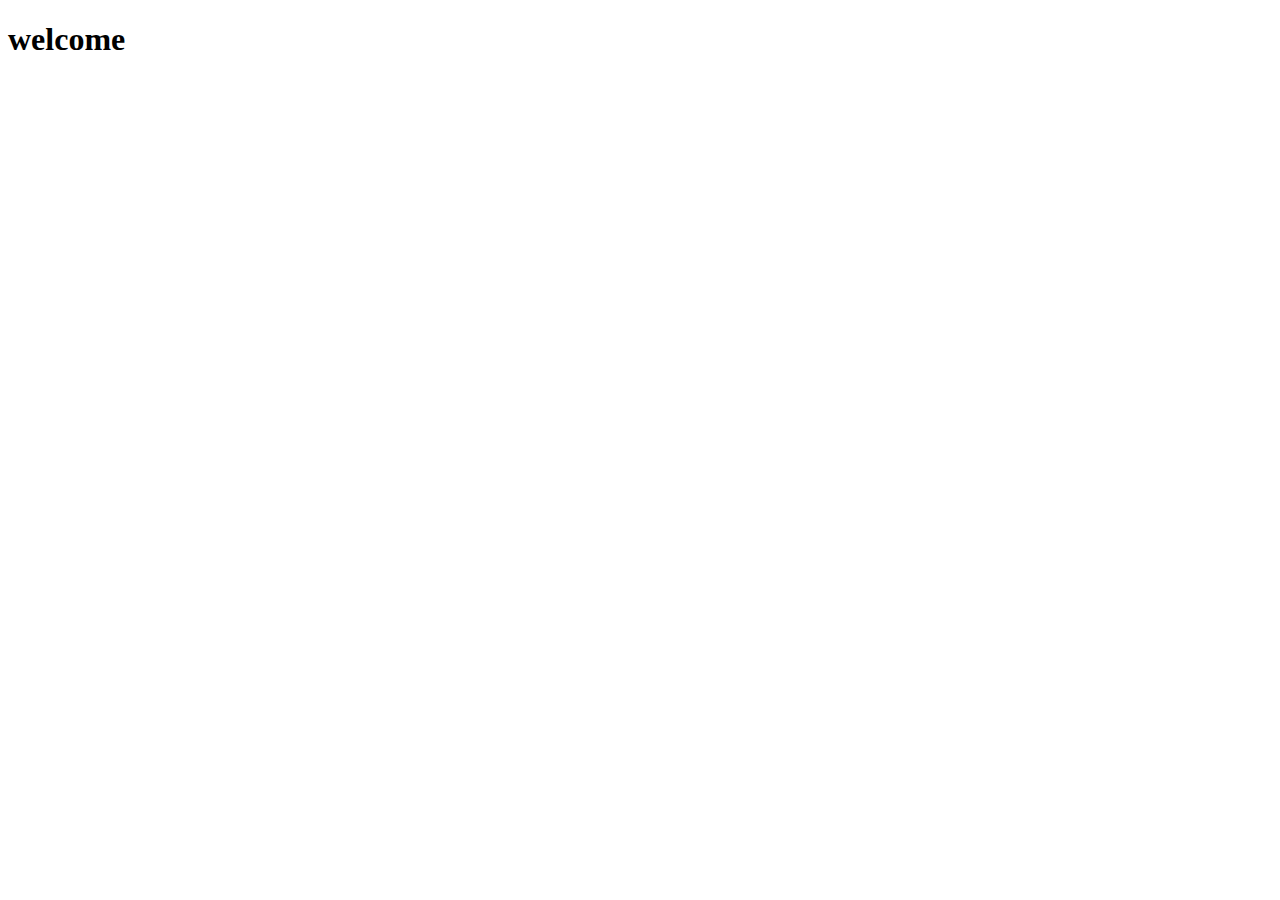
==== index.html @ 8fd5fb12 "a" ====
<!DOCTYPE html>
<html lang="en">
<head>
  <meta charset="UTF-8">
  <meta name="viewport" content="width=device-width, initial-scale=1.0">
  <title>basmaga</title>
</head>
<body>
  <h1>welcome</h1>
</body>
</html>
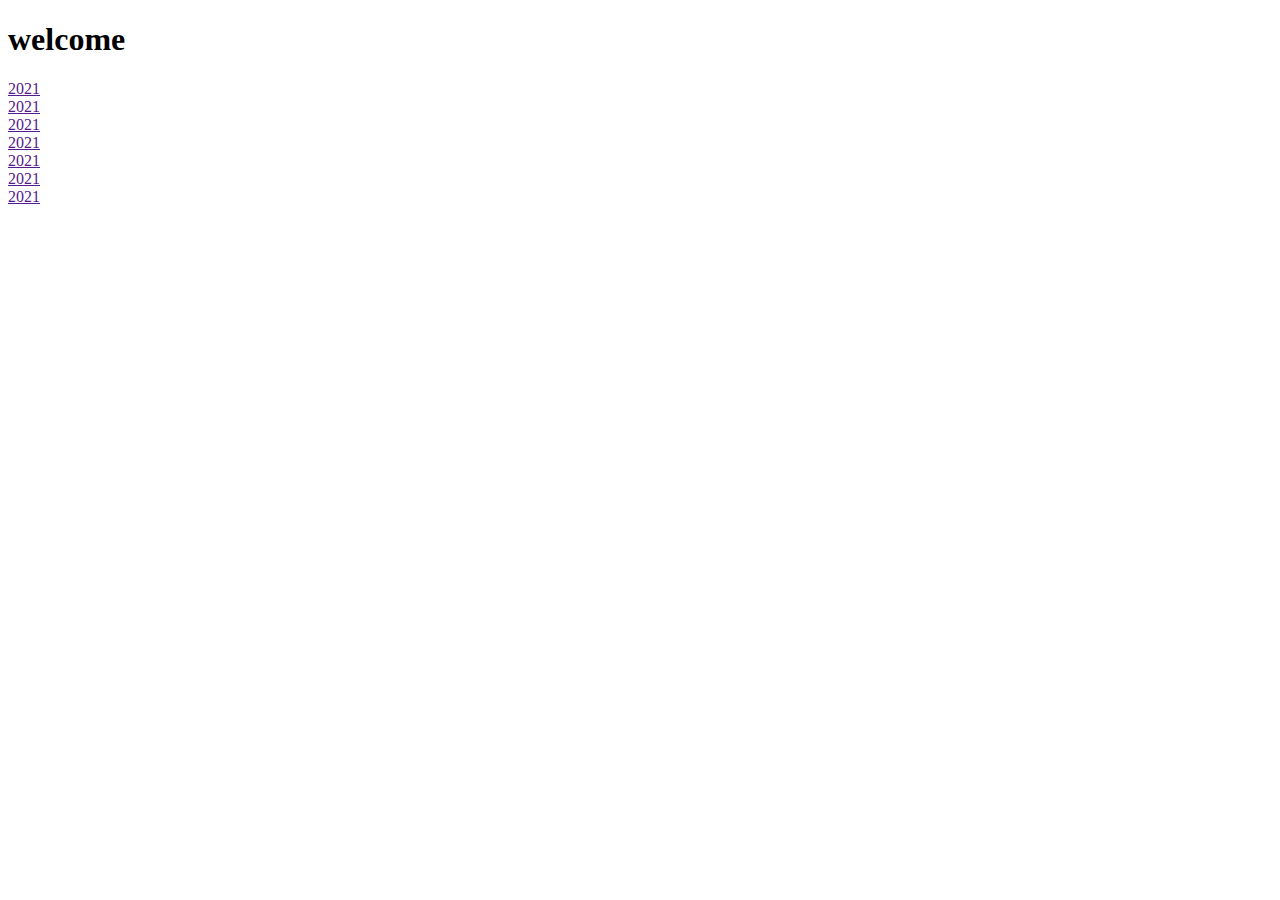
==== commit da9e68c1: "a" ====
--- a/index.html
+++ b/index.html
@@ -7,5 +7,12 @@
 </head>
 <body>
   <h1>welcome</h1>
+  <a href="">2021</a> <br>
+  <a href="">2021</a> <br>
+  <a href="">2021</a> <br>
+  <a href="">2021</a> <br>
+  <a href="">2021</a> <br>
+  <a href="">2021</a> <br>
+  <a href="">2021</a> <br>
 </body>
 </html>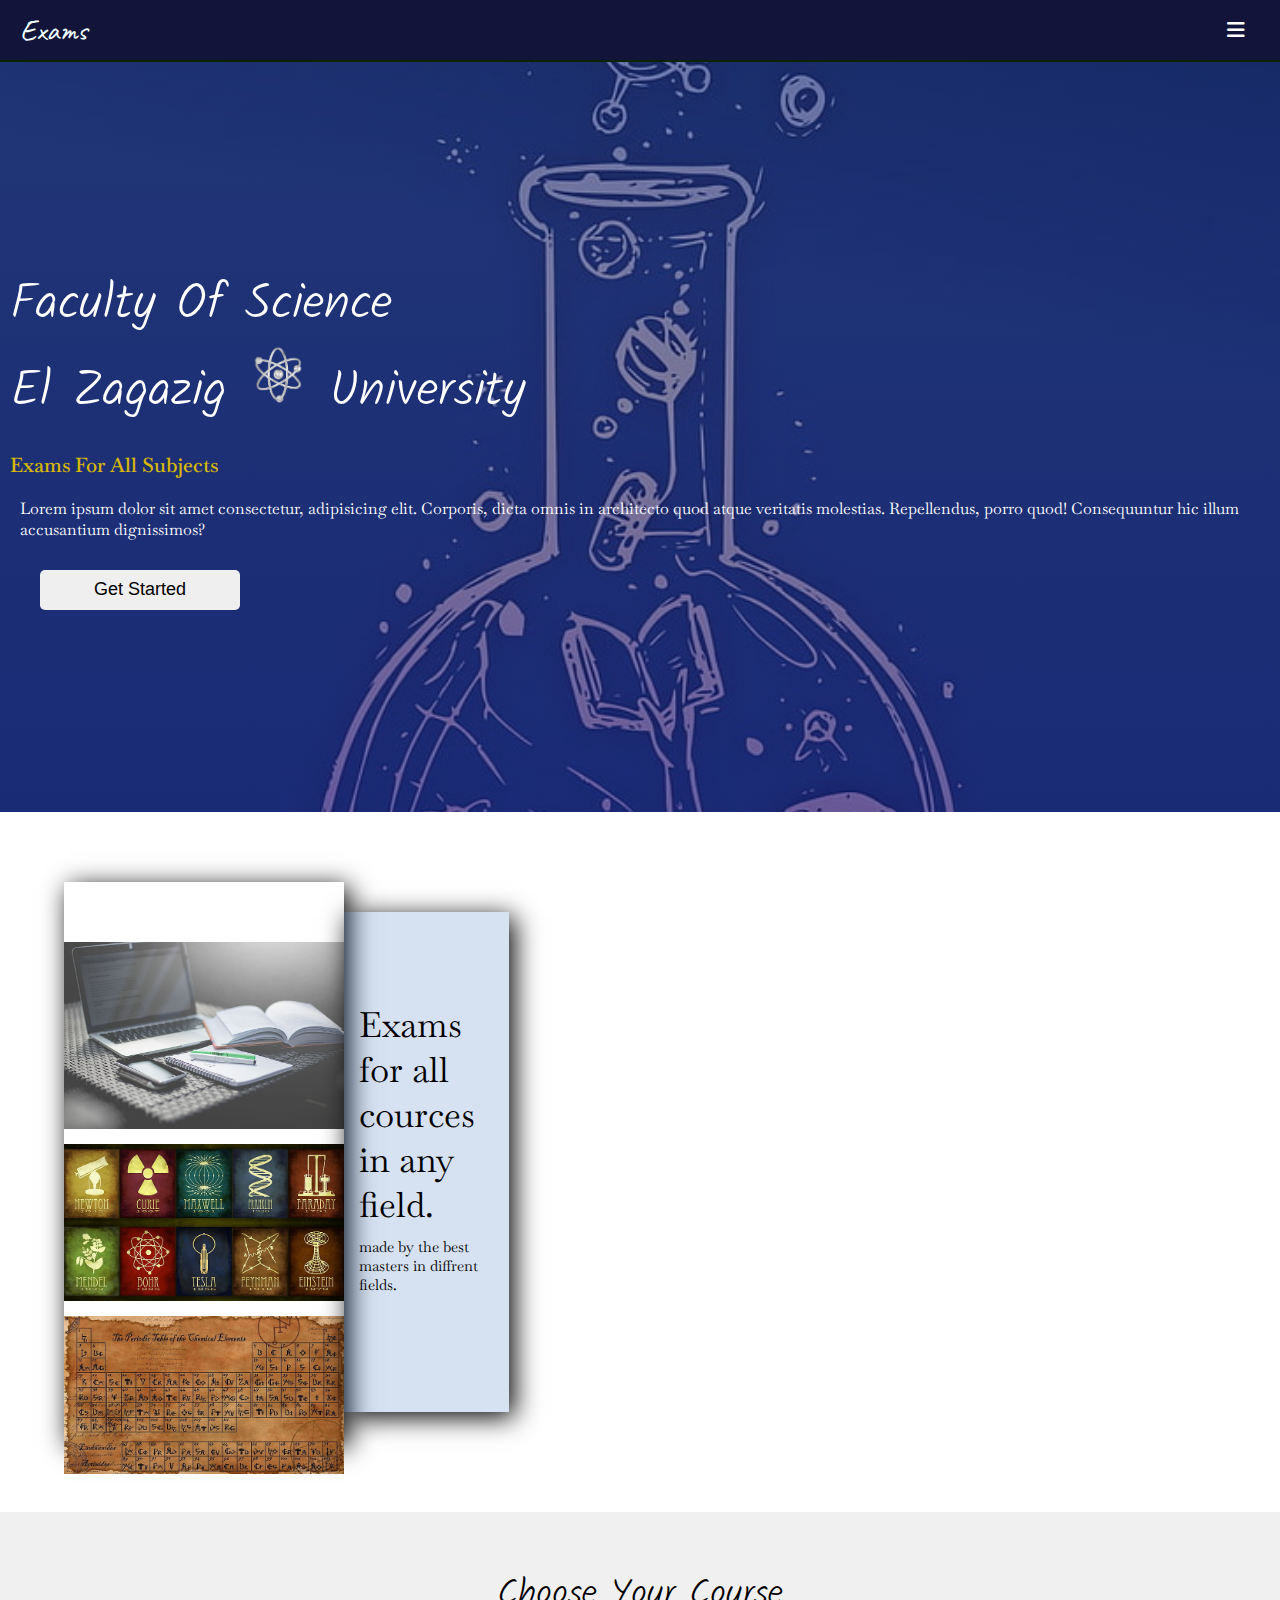
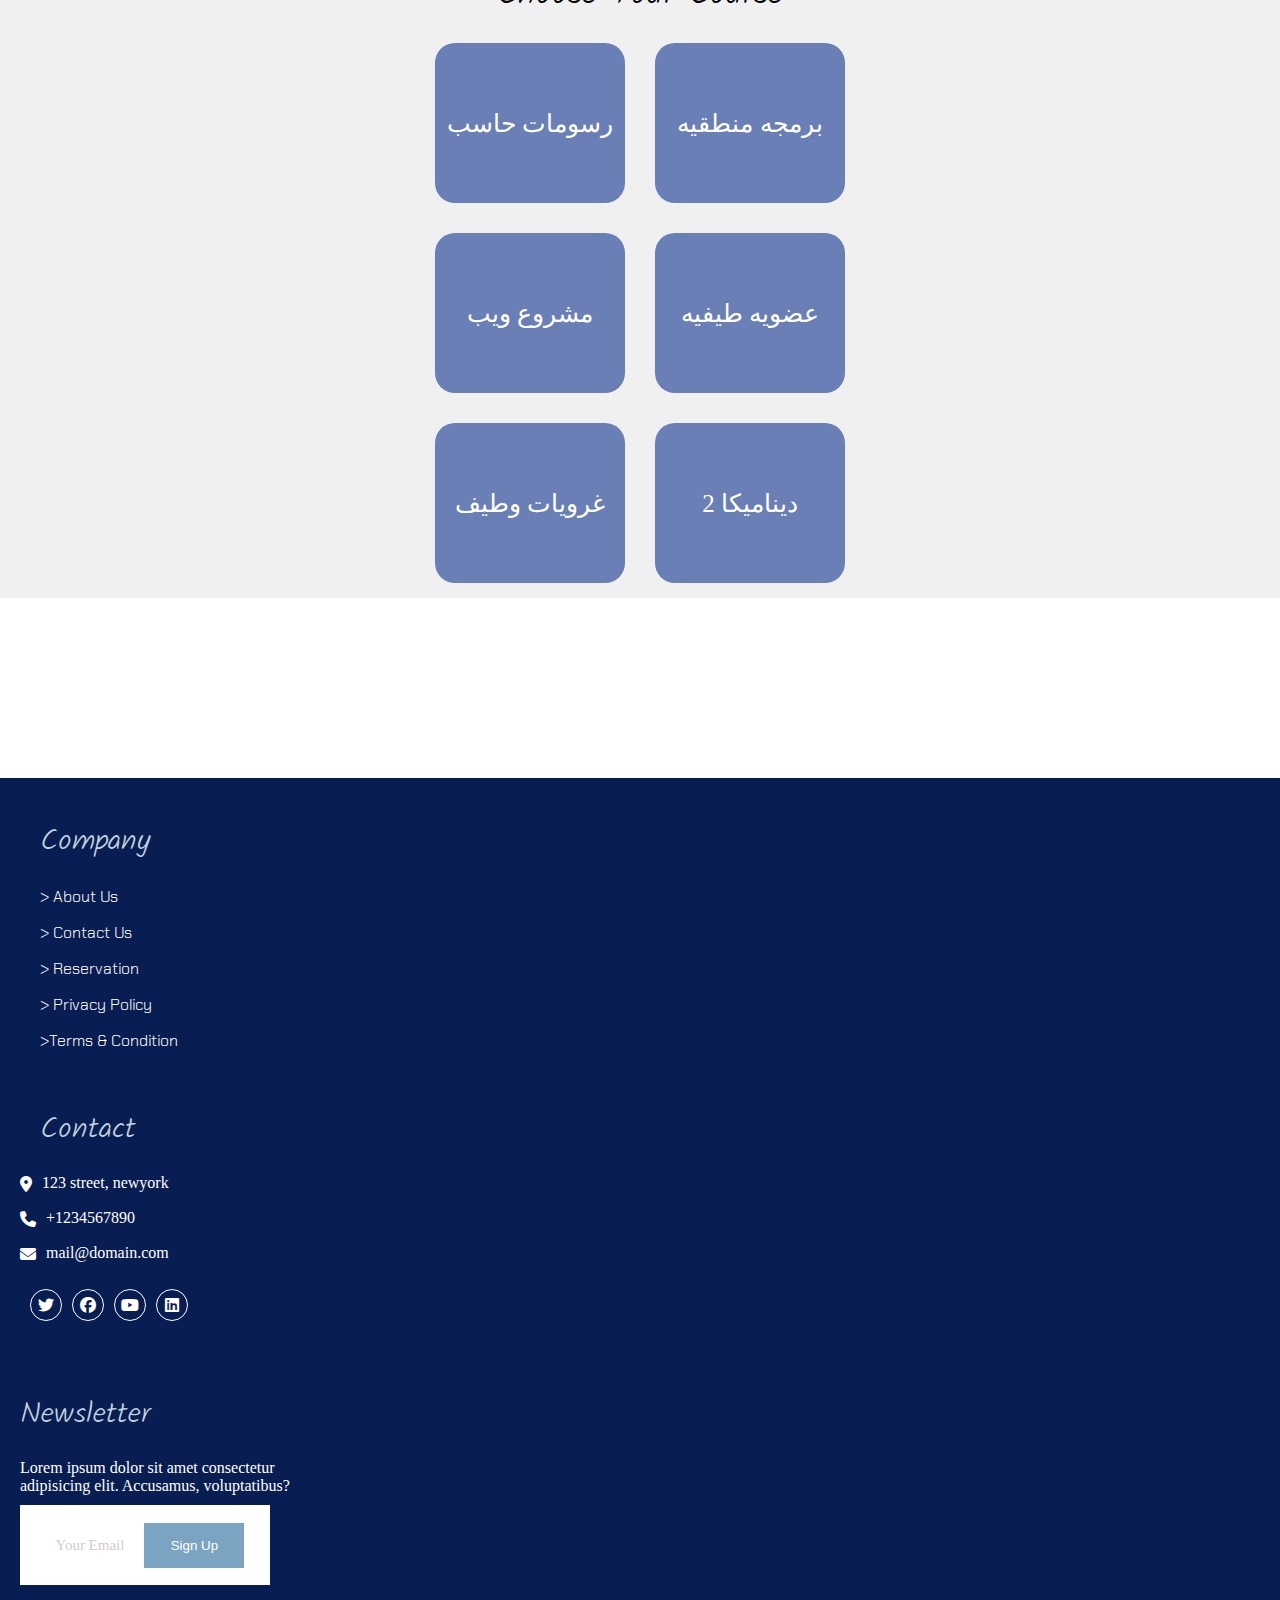
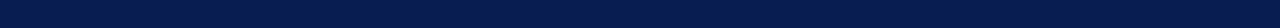
==== commit de89f978: "a" ====
--- a/index.html
+++ b/index.html
@@ -1,18 +1,223 @@
 <!DOCTYPE html>
 <html lang="en">
 <head>
-  <meta charset="UTF-8">
-  <meta name="viewport" content="width=device-width, initial-scale=1.0">
-  <title>basmaga</title>
+    <meta charset="UTF-8">
+    <meta name="viewport" content="width=device-width, initial-scale=1.0">
+  <link rel="stylesheet" href="main/main.css" >
+  <link rel="preconnect" href="https://fonts.googleapis.com">
+<link rel="preconnect" href="https://fonts.gstatic.com" crossorigin>
+<link href="https://fonts.googleapis.com/css2?family=Caveat:wght@400..700&family=Chakra+Petch:ital,wght@0,300;0,400;0,500;0,600;0,700;1,300;1,400;1,500;1,600;1,700&family=Dancing+Script:wght@400..700&family=Kalam:wght@300;400;700&family=Kanit:wght@100&family=Pacifico&display=swap" rel="stylesheet">
+<link rel="preconnect" href="https://fonts.googleapis.com">
+<link rel="preconnect" href="https://fonts.gstatic.com" crossorigin>
+<link href="https://fonts.googleapis.com/css2?family=Baskervville:ital@0;1&family=Caveat:wght@400..700&family=Chakra+Petch:ital,wght@0,300;0,400;0,500;0,600;0,700;1,300;1,400;1,500;1,600;1,700&family=Dancing+Script:wght@400..700&family=Kalam:wght@300;400;700&family=Kanit:wght@100&family=Pacifico&display=swap" rel="stylesheet">
+  <link rel="stylesheet" href="icon/css/all.min.css" />
+  <link rel="stylesheet" href="icon/css/fontawesome.min.css" />
+    <title>Document</title>
+    
 </head>
 <body>
-  <h1>welcome</h1>
-  <a href="">2021</a> <br>
-  <a href="">2021</a> <br>
-  <a href="">2021</a> <br>
-  <a href="">2021</a> <br>
-  <a href="">2021</a> <br>
-  <a href="">2021</a> <br>
-  <a href="">2021</a> <br>
+    <div class="container">
+
+        <nav>
+            <div id="nv" class="nv">
+            <h1>Exams</h1>
+            <i id="bar" class="fa-solid fa-bars" style="color: #ffffff;"></i>
+            <i id="bar2" class="fa-solid fa-bars fa-rotate-90" style="color: #ffffff;"></i>
+             </div>
+
+            <ul id="ul">
+                <li><a href="">home</a></li>
+                <li><a href="#re">link</a></li>
+                <li><a href="#footer">contact</a></li>
+                <li><a href="#slid_con">about</a></li>
+            </ul>
+ 
+        </nav>
+                   <hr color="rgba(245, 255, 255, 0.83)">
+       
+        <div class="content">
+            
+            <h1>Faculty of science<br>El Zagazig <img src="img/0ab494e802c94173042ab9ebea8b4c88-removebg-preview.png"> University</h1>
+            <h4>Exams for all subjects</h4>
+        <p>
+            Lorem ipsum dolor sit amet consectetur,
+             adipisicing elit. Corporis, dicta omnis 
+             in architecto quod atque veritatis molestias.
+              Repellendus, porro quod! Consequuntur
+             hic illum accusantium dignissimos?        </p>
+
+        <button><a href="#re">get started</a></button>
+        </div>
+
+
+
+        <div class="con2">
+
+         
+            <div class="slide">
+                 <div class="slide_img">
+                    <img src="img/education.jpg">
+                    <img src="img/science.jpg">
+                    <img src="img/sheet-.jpg">
+                   
+
+                  
+                 </div>
+   <div id="slid_con" class="slid_con">
+                <h1>Exams for all cources in any field.</h1>
+                <p>made by the best masters in diffrent fields.</p>
+            </div>
+
+          </div>
+
+        </div>
+
+        <div class="con3">
+
+<!--            
+            <div class="mat">
+
+                <select class="co">
+               
+                 <option disabled selected><h1>رسومات حاسب</h1></option>
+                 <option><a href="www.google.com">2020</a></option>
+                 <option><a href="#">2020</a></option>
+                 <option><a href="#">2020</a></option>
+                
+                 
+                </select>
+     
+                <select class="co">
+               
+                 <option disabled selected><h1>منطقيه برمجه</h1></option>
+                 <option>2020</option>
+                 <option>2020</option>
+                 <option>2020</option>
+                 
+                </select > 
+     
+                <select class="co">
+                 <option disabled selected><h1>مشروع ويب</h1></option>
+                 <option>2020</option>
+                 <option>2020</option>
+                 <option>2020</option>
+                 
+                </select> 
+                 
+             
+     
+                <select class="co">
+                 <option disabled selected><h1>عضويه طيفيه</h1></option>
+                 <option>2020</option>
+                 <option>2020</option>
+                 <option>2020</option>
+                 
+                </select> 
+     
+                <select class="co">
+                 <option disabled selected><h1>غرويات وطيف</h1></option>
+                 <option>2020</option>
+                 <option>2020</option>
+                 <option>2020</option>
+                 
+                </select> 
+     
+                <select class="co">
+                 <option disabled selected><h1>ديناميكا 2</h1></option>
+                 <option>2020</option>
+                 <option>2020</option>
+                 <option>2020</option>
+                 
+                </select> 
+             
+             </div> -->
+           
+           <h1 id="re">choose your course</h1>
+             <div class="mat">
+            <div class="co"> <a href="">  رسومات حاسب</a></div>
+            <div class="co"><a href="">برمجه منطقيه</a></div>
+            <div class="co"><a href="model/model.html">مشروع ويب</a></div>
+            <div class="co"><a href="">عضويه طيفيه</a></div>
+            <div class="co"><a href="">غرويات وطيف</a></div>
+            <div class="co"><a href="">ديناميكا 2</a></div>
+        </div> 
+
+        </div>
+
+
+        <footer id="footer">
+          
+
+
+
+
+            <div class="foot1">
+
+                <div class="com">
+                  <h1>company</h1>
+                  <a href="">> about us </a>
+                  <a href="">> contact us</a>
+                  <a href="">> reservation</a>
+                  <a href="">> privacy policy</a>
+                  <a href=""> >terms & condition</a>
+                </div>
+      
+                <div class="cont"> 
+                  <h1>contact</h1>
+                  <div class="conn">
+                   
+                    <i><i class="fa-solid fa-location-dot" style="color: #ffffff;"></i></i>
+                    <p>123 street, newyork</p>
+                  </div>
+                  <div class="conn">
+                    <i><i class="fa-solid fa-phone" style="color: #ffffff;"></i></i>
+                    <p>+1234567890</p>
+                  </div>
+                  <div class="conn">
+                    <i><i class="fa-solid fa-envelope" style="color: #ffffff;"></i></i>
+                    <p>mail@domain.com</p>
+                  </div>
+      
+                  <div class="coni">
+                    <div class="conni">
+                      <i class="fa-brands fa-twitter" style="color: #ffffff;"></i>
+                    </div>
+                    <div class="conni">
+                      <i class="fa-brands fa-facebook" style="color: #ffffff;"></i>
+                    </div>
+                    <div class="conni">
+                      <i class="fa-brands fa-youtube" style="color: #ffffff;"></i>
+                    </div>
+                    <div class="conni">
+                      <i class="fa-brands fa-linkedin" style="color: #ffffff;"></i>
+                    </div>
+                  </div>
+                </div>
+      
+           </div>
+               
+      
+                <div class="news">
+                  <h1>newsletter</h1>
+                  <p>Lorem ipsum dolor sit amet consectetur
+                   <br>  adipisicing elit.
+                     Accusamus, voluptatibus?</p>
+      
+                     <div class="sign">
+                      <p>your email</p>
+                      <button>sign up</button>
+                     </div>
+      
+      
+                </div>
+      
+            
+             
+        </footer>
+
+    </div>
+
+    <script src="main/main.js"></script>
+   
 </body>
-</html>+</html>
--- a/main/main.css
+++ b/main/main.css
@@ -0,0 +1,408 @@
+*{
+  padding: 0;
+  margin: 0;
+}
+.container{
+  width: 100%;
+  overflow: hidden;
+}
+.nv{
+  display: flex;
+  justify-content: space-between;
+  height: 60px;
+  align-items: center;
+
+}
+#bar2{
+  display: none;
+  position: absolute;
+  right: 20px;
+  top: 40px;
+}
+.nv i{
+  padding-right: 35px;
+  font-size: 20px;
+}
+nav{
+  width: 100%;
+  height: 60px;
+  display: flex;
+  flex-direction: column;
+  
+  background-color: rgba(3, 5, 46, 0.942);
+  
+
+}
+nav h1{
+  color: azure;
+  padding-left: 20px;
+  font-family: "Caveat", cursive;
+  font-optical-sizing: auto;
+  font-size: 30px;
+  font-weight: 400;
+  font-style: normal;
+ 
+}
+nav ul{
+  list-style: none;
+  gap: 30px;
+  display: flex;
+  flex-direction: column;
+  width: 100%;
+  background-color: rgba(197, 180, 180, 0.614);
+  padding-left: 30px;
+  padding-top: 20px;
+  padding-bottom: 20px;
+  z-index: 1;
+  display: none;
+ 
+}
+nav ul  li{
+  padding-bottom: 3px;
+      border-bottom: 1px solid black;
+}
+
+nav ul li a{
+  text-decoration: none; 
+  color: white;
+
+}
+.content{
+  display: flex;
+  width: 100%;
+  height: 750px;
+  flex-direction: column;
+  justify-content: center;
+  background-image: linear-gradient(rgba(4, 4, 116, 0.4) ,rgba(2, 2, 118, 0.515)),url(../img/p1.jpg);
+  background-position: center;
+  background-size: cover;
+}
+.content h1{
+  text-transform: capitalize;
+  font-size: 50px;
+  font-weight: 400;
+ color: white;
+ margin-left: 10px;
+ font-family: "Kalam", cursive;
+ font-weight: 300;
+ font-style: normal;
+}
+.content h1 img{
+  width: 60px;
+}
+.content h4{
+  font-size: 20px;
+  margin: 20px 10px; 
+  text-transform: capitalize;
+  color: rgb(213, 182, 7);
+  font-family: "Baskervville", serif;
+  font-weight: 600;
+  font-style: normal;
+}
+.content p{
+  color: white;
+  margin-left: 20px;
+  margin-bottom: 30px;
+  font-family: "Baskervville", serif;
+  font-weight: 400;
+  font-style: normal;
+}
+.content button{
+  margin-left: 40px;
+  font-size: 18px;
+  width: 200px;
+  height: 40px;
+  text-transform: capitalize;
+  border: none;
+  border-radius: 5px;
+}
+.content button a{
+  text-decoration: none;
+  color: black;
+}
+
+
+.con2{
+  width: 90%;
+  height: 700px;
+   margin: auto;
+
+
+}
+.slide{
+  display: flex;
+  padding-top: 40px;
+  margin: auto;
+}
+
+.slide_img{
+  display: flex;
+  flex-direction: column;
+  gap: 15px;
+  width: 280px;
+  padding-top: 60px;
+  height: 500px;
+  margin-top: 12px;
+  box-shadow: 5px 5px 25px black;
+  margin-top: 30px;
+}
+.slide_img img{
+  width: 100%;
+  
+}
+.slid_con{
+  margin-top: 60px;
+   width: 150px;
+   height: 500px;
+   padding-left: 15px;
+   background-color: rgba(46, 101, 185, 0.196);
+   box-shadow: 5px 5px 25px black;
+}
+.p img{
+  width: 5px;
+}
+.slid_con h1{
+ 
+  padding-top: 90px;
+  font-size: 35px;
+  font-family: "Baskervville", serif;
+  font-weight: 400;
+  font-style: normal;
+  
+}
+.slid_con p{
+ 
+  padding-top: 10px;
+  font-size: 15px;
+  font-family: "Baskervville", serif;
+  font-weight: 400;
+  font-style: normal;
+  
+}
+  /* -------------------------------------------------------------------------------- */
+
+.mat{
+  display: grid;
+  grid-template-columns: repeat(2,1fr);
+  grid-template-rows: repeat(4,1fr);
+  gap: 20px;
+
+}
+.con3{
+  display: flex;
+  flex-direction: column;
+  justify-content: center;
+  align-items: center;
+  gap: 20px;  
+  margin-bottom: 180px;
+  background-color: rgba(235, 235, 235, 0.738);
+  padding: 15px;
+}
+.con3 h1{
+  padding-top: 40px;
+  font-size: 35px;
+  text-transform: capitalize;
+  font-family: "Kalam", cursive;
+font-weight: 300;
+font-style: normal;
+}
+/* .co{
+  width: 100%;
+  height: 120px;
+  margin: auto;
+  background-color: rgb(230, 223, 223);
+  display: flex;
+  justify-content: center;
+  align-items: center;
+  border-radius: 20px;
+  padding: 10px;
+  padding-right: 20px;
+}
+.co{
+  font-size: 20px;
+} */
+
+.mat{
+  display: grid;
+  grid-template-columns: repeat(2,1fr);
+  grid-template-rows: repeat(3,1fr);
+  gap: 30px;
+
+}
+.co{
+  width: 180px;
+  height: 150px;
+  margin: auto;
+  background-color: #0b2f8a95;
+  color: rgba(255, 255, 255, 0.775);
+  display: flex;
+  justify-content: center;
+  align-items: center;
+  border-radius: 20px;
+  padding: 5px;
+}
+.co a{
+  font-size: 25px;
+  text-decoration: none;
+  color: white;
+} 
+
+
+
+
+
+
+
+
+
+
+
+/* ---------------------------------------------------------------------------------------------- */
+
+footer{
+  width: 100%;
+  height: 850px;
+  background-color: #081d51;
+  color: white;
+  display: flex;
+  flex-direction: column;
+
+}
+.foot1{
+  display: flex;
+  flex-direction: column;
+}
+.com{
+  display: flex;
+  flex-direction: column;
+  padding-top: 40px;
+  padding-left: 40px;
+}
+.com h1{
+  color: #c1d1dd;
+  text-transform: capitalize;
+  font-family: monospace;
+  font-size: 30px;
+  padding-bottom: 20px;
+  font-family: "Kalam", cursive;
+  font-weight: 300;
+  font-style: normal;
+}
+
+.com a{
+  color: white;
+  text-decoration: none;
+  padding-bottom: 15px;
+  font-size: 16px;
+  text-transform: capitalize;
+  transition: 0.5s; 
+  font-family: "Chakra Petch", sans-serif;
+  font-weight: 300;
+  font-style: normal;
+}
+.com a:hover{
+  letter-spacing: 1px;
+}
+
+
+.cont{
+  display: flex;
+  flex-direction: column;
+  padding-top: 40px;
+  padding-left: 20px;
+ 
+  
+}
+.cont h1{
+  color: #c1d1dd;
+  text-transform: capitalize;
+  padding-left: 20px;
+  font-size: 30px;
+  padding-bottom: 20px;
+  font-family: "Kalam", cursive;
+  font-weight: 300;
+  font-style: normal;
+  
+}
+.conn{
+ 
+  display: flex;
+  gap: 10px;
+  padding-bottom: 15px;
+}
+.conn i{
+  padding-top: 1px;
+
+}
+.conn p{ 
+  font-size: 16px;
+ 
+}
+.coni{
+  display: flex;
+  gap: 10px;
+  padding-top: 10px;
+  padding-left: 10px;
+}
+
+.conni{
+  width: 30px;
+  height: 30px;
+  border: 1px solid white;
+  border-radius: 50%;
+  display: flex;
+  justify-content: center;
+  align-items: center;
+}
+.da{
+  padding-top: 20px;
+}
+
+
+
+.news{
+  display: flex;
+  flex-direction: column;
+   padding-top: 70px;
+   padding-left: 20px;
+}
+.news h1{
+  color: #c1d1dd;
+  text-transform: capitalize;
+  font-size: 30px;
+  padding-bottom: 20px;
+  font-family: "Kalam", cursive;
+  font-weight: 300;
+  font-style: normal;
+  padding-bottom: 20px;
+}
+.news p{
+  font-size: 16px;
+}
+.sign{
+  display: flex;
+  margin-top: 10px;
+  width: 250px;
+  height: 80px;
+  background-color: white;
+  gap: 20px;
+  justify-content: center;
+  align-items: center;
+
+}
+.sign p{
+  color: rgba(204, 196, 196, 0.886);
+  font-size: 15px;
+  text-transform: capitalize;
+  padding-left: 10px;
+}
+.sign button{
+  width: 100px;
+  height: 45px;
+  background-color: #427ca9b2;
+  color: white;
+  text-transform: capitalize;
+  border: none;
+}
+
+
--- a/icon/css/all.min.css
+++ b/icon/css/all.min.css
@@ -0,0 +1,9 @@
+/*!
+ * Font Awesome Free 6.5.1 by @fontawesome - https://fontawesome.com
+ * License - https://fontawesome.com/license/free (Icons: CC BY 4.0, Fonts: SIL OFL 1.1, Code: MIT License)
+ * Copyright 2023 Fonticons, Inc.
+ */
+.fa{font-family:var(--fa-style-family,"Font Awesome 6 Free");font-weight:var(--fa-style,900)}.fa,.fa-brands,.fa-classic,.fa-regular,.fa-sharp,.fa-solid,.fab,.far,.fas{-moz-osx-font-smoothing:grayscale;-webkit-font-smoothing:antialiased;display:var(--fa-display,inline-block);font-style:normal;font-variant:normal;line-height:1;text-rendering:auto}.fa-classic,.fa-regular,.fa-solid,.far,.fas{font-family:"Font Awesome 6 Free"}.fa-brands,.fab{font-family:"Font Awesome 6 Brands"}.fa-1x{font-size:1em}.fa-2x{font-size:2em}.fa-3x{font-size:3em}.fa-4x{font-size:4em}.fa-5x{font-size:5em}.fa-6x{font-size:6em}.fa-7x{font-size:7em}.fa-8x{font-size:8em}.fa-9x{font-size:9em}.fa-10x{font-size:10em}.fa-2xs{font-size:.625em;line-height:.1em;vertical-align:.225em}.fa-xs{font-size:.75em;line-height:.08333em;vertical-align:.125em}.fa-sm{font-size:.875em;line-height:.07143em;vertical-align:.05357em}.fa-lg{font-size:1.25em;line-height:.05em;vertical-align:-.075em}.fa-xl{font-size:1.5em;line-height:.04167em;vertical-align:-.125em}.fa-2xl{font-size:2em;line-height:.03125em;vertical-align:-.1875em}.fa-fw{text-align:center;width:1.25em}.fa-ul{list-style-type:none;margin-left:var(--fa-li-margin,2.5em);padding-left:0}.fa-ul>li{position:relative}.fa-li{left:calc(var(--fa-li-width, 2em)*-1);position:absolute;text-align:center;width:var(--fa-li-width,2em);line-height:inherit}.fa-border{border-radius:var(--fa-border-radius,.1em);border:var(--fa-border-width,.08em) var(--fa-border-style,solid) var(--fa-border-color,#eee);padding:var(--fa-border-padding,.2em .25em .15em)}.fa-pull-left{float:left;margin-right:var(--fa-pull-margin,.3em)}.fa-pull-right{float:right;margin-left:var(--fa-pull-margin,.3em)}.fa-beat{-webkit-animation-name:fa-beat;animation-name:fa-beat;-webkit-animation-delay:var(--fa-animation-delay,0s);animation-delay:var(--fa-animation-delay,0s);-webkit-animation-direction:var(--fa-animation-direction,normal);animation-direction:var(--fa-animation-direction,normal);-webkit-animation-duration:var(--fa-animation-duration,1s);animation-duration:var(--fa-animation-duration,1s);-webkit-animation-iteration-count:var(--fa-animation-iteration-count,infinite);animation-iteration-count:var(--fa-animation-iteration-count,infinite);-webkit-animation-timing-function:var(--fa-animation-timing,ease-in-out);animation-timing-function:var(--fa-animation-timing,ease-in-out)}.fa-bounce{-webkit-animation-name:fa-bounce;animation-name:fa-bounce;-webkit-animation-delay:var(--fa-animation-delay,0s);animation-delay:var(--fa-animation-delay,0s);-webkit-animation-direction:var(--fa-animation-direction,normal);animation-direction:var(--fa-animation-direction,normal);-webkit-animation-duration:var(--fa-animation-duration,1s);animation-duration:var(--fa-animation-duration,1s);-webkit-animation-iteration-count:var(--fa-animation-iteration-count,infinite);animation-iteration-count:var(--fa-animation-iteration-count,infinite);-webkit-animation-timing-function:var(--fa-animation-timing,cubic-bezier(.28,.84,.42,1));animation-timing-function:var(--fa-animation-timing,cubic-bezier(.28,.84,.42,1))}.fa-fade{-webkit-animation-name:fa-fade;animation-name:fa-fade;-webkit-animation-iteration-count:var(--fa-animation-iteration-count,infinite);animation-iteration-count:var(--fa-animation-iteration-count,infinite);-webkit-animation-timing-function:var(--fa-animation-timing,cubic-bezier(.4,0,.6,1));animation-timing-function:var(--fa-animation-timing,cubic-bezier(.4,0,.6,1))}.fa-beat-fade,.fa-fade{-webkit-animation-delay:var(--fa-animation-delay,0s);animation-delay:var(--fa-animation-delay,0s);-webkit-animation-direction:var(--fa-animation-direction,normal);animation-direction:var(--fa-animation-direction,normal);-webkit-animation-duration:var(--fa-animation-duration,1s);animation-duration:var(--fa-animation-duration,1s)}.fa-beat-fade{-webkit-animation-name:fa-beat-fade;animation-name:fa-beat-fade;-webkit-animation-iteration-count:var(--fa-animation-iteration-count,infinite);animation-iteration-count:var(--fa-animation-iteration-count,infinite);-webkit-animation-timing-function:var(--fa-animation-timing,cubic-bezier(.4,0,.6,1));animation-timing-function:var(--fa-animation-timing,cubic-bezier(.4,0,.6,1))}.fa-flip{-webkit-animation-name:fa-flip;animation-name:fa-flip;-webkit-animation-delay:var(--fa-animation-delay,0s);animation-delay:var(--fa-animation-delay,0s);-webkit-animation-direction:var(--fa-animation-direction,normal);animation-direction:var(--fa-animation-direction,normal);-webkit-animation-duration:var(--fa-animation-duration,1s);animation-duration:var(--fa-animation-duration,1s);-webkit-animation-iteration-count:var(--fa-animation-iteration-count,infinite);animation-iteration-count:var(--fa-animation-iteration-count,infinite);-webkit-animation-timing-function:var(--fa-animation-timing,ease-in-out);animation-timing-function:var(--fa-animation-timing,ease-in-out)}.fa-shake{-webkit-animation-name:fa-shake;animation-name:fa-shake;-webkit-animation-duration:var(--fa-animation-duration,1s);animation-duration:var(--fa-animation-duration,1s);-webkit-animation-iteration-count:var(--fa-animation-iteration-count,infinite);animation-iteration-count:var(--fa-animation-iteration-count,infinite);-webkit-animation-timing-function:var(--fa-animation-timing,linear);animation-timing-function:var(--fa-animation-timing,linear)}.fa-shake,.fa-spin{-webkit-animation-delay:var(--fa-animation-delay,0s);animation-delay:var(--fa-animation-delay,0s);-webkit-animation-direction:var(--fa-animation-direction,normal);animation-direction:var(--fa-animation-direction,normal)}.fa-spin{-webkit-animation-name:fa-spin;animation-name:fa-spin;-webkit-animation-duration:var(--fa-animation-duration,2s);animation-duration:var(--fa-animation-duration,2s);-webkit-animation-iteration-count:var(--fa-animation-iteration-count,infinite);animation-iteration-count:var(--fa-animation-iteration-count,infinite);-webkit-animation-timing-function:var(--fa-animation-timing,linear);animation-timing-function:var(--fa-animation-timing,linear)}.fa-spin-reverse{--fa-animation-direction:reverse}.fa-pulse,.fa-spin-pulse{-webkit-animation-name:fa-spin;animation-name:fa-spin;-webkit-animation-direction:var(--fa-animation-direction,normal);animation-direction:var(--fa-animation-direction,normal);-webkit-animation-duration:var(--fa-animation-duration,1s);animation-duration:var(--fa-animation-duration,1s);-webkit-animation-iteration-count:var(--fa-animation-iteration-count,infinite);animation-iteration-count:var(--fa-animation-iteration-count,infinite);-webkit-animation-timing-function:var(--fa-animation-timing,steps(8));animation-timing-function:var(--fa-animation-timing,steps(8))}@media (prefers-reduced-motion:reduce){.fa-beat,.fa-beat-fade,.fa-bounce,.fa-fade,.fa-flip,.fa-pulse,.fa-shake,.fa-spin,.fa-spin-pulse{-webkit-animation-delay:-1ms;animation-delay:-1ms;-webkit-animation-duration:1ms;animation-duration:1ms;-webkit-animation-iteration-count:1;animation-iteration-count:1;-webkit-transition-delay:0s;transition-delay:0s;-webkit-transition-duration:0s;transition-duration:0s}}@-webkit-keyframes fa-beat{0%,90%{-webkit-transform:scale(1);transform:scale(1)}45%{-webkit-transform:scale(var(--fa-beat-scale,1.25));transform:scale(var(--fa-beat-scale,1.25))}}@keyframes fa-beat{0%,90%{-webkit-transform:scale(1);transform:scale(1)}45%{-webkit-transform:scale(var(--fa-beat-scale,1.25));transform:scale(var(--fa-beat-scale,1.25))}}@-webkit-keyframes fa-bounce{0%{-webkit-transform:scale(1) translateY(0);transform:scale(1) translateY(0)}10%{-webkit-transform:scale(var(--fa-bounce-start-scale-x,1.1),var(--fa-bounce-start-scale-y,.9)) translateY(0);transform:scale(var(--fa-bounce-start-scale-x,1.1),var(--fa-bounce-start-scale-y,.9)) translateY(0)}30%{-webkit-transform:scale(var(--fa-bounce-jump-scale-x,.9),var(--fa-bounce-jump-scale-y,1.1)) translateY(var(--fa-bounce-height,-.5em));transform:scale(var(--fa-bounce-jump-scale-x,.9),var(--fa-bounce-jump-scale-y,1.1)) translateY(var(--fa-bounce-height,-.5em))}50%{-webkit-transform:scale(var(--fa-bounce-land-scale-x,1.05),var(--fa-bounce-land-scale-y,.95)) translateY(0);transform:scale(var(--fa-bounce-land-scale-x,1.05),var(--fa-bounce-land-scale-y,.95)) translateY(0)}57%{-webkit-transform:scale(1) translateY(var(--fa-bounce-rebound,-.125em));transform:scale(1) translateY(var(--fa-bounce-rebound,-.125em))}64%{-webkit-transform:scale(1) translateY(0);transform:scale(1) translateY(0)}to{-webkit-transform:scale(1) translateY(0);transform:scale(1) translateY(0)}}@keyframes fa-bounce{0%{-webkit-transform:scale(1) translateY(0);transform:scale(1) translateY(0)}10%{-webkit-transform:scale(var(--fa-bounce-start-scale-x,1.1),var(--fa-bounce-start-scale-y,.9)) translateY(0);transform:scale(var(--fa-bounce-start-scale-x,1.1),var(--fa-bounce-start-scale-y,.9)) translateY(0)}30%{-webkit-transform:scale(var(--fa-bounce-jump-scale-x,.9),var(--fa-bounce-jump-scale-y,1.1)) translateY(var(--fa-bounce-height,-.5em));transform:scale(var(--fa-bounce-jump-scale-x,.9),var(--fa-bounce-jump-scale-y,1.1)) translateY(var(--fa-bounce-height,-.5em))}50%{-webkit-transform:scale(var(--fa-bounce-land-scale-x,1.05),var(--fa-bounce-land-scale-y,.95)) translateY(0);transform:scale(var(--fa-bounce-land-scale-x,1.05),var(--fa-bounce-land-scale-y,.95)) translateY(0)}57%{-webkit-transform:scale(1) translateY(var(--fa-bounce-rebound,-.125em));transform:scale(1) translateY(var(--fa-bounce-rebound,-.125em))}64%{-webkit-transform:scale(1) translateY(0);transform:scale(1) translateY(0)}to{-webkit-transform:scale(1) translateY(0);transform:scale(1) translateY(0)}}@-webkit-keyframes fa-fade{50%{opacity:var(--fa-fade-opacity,.4)}}@keyframes fa-fade{50%{opacity:var(--fa-fade-opacity,.4)}}@-webkit-keyframes fa-beat-fade{0%,to{opacity:var(--fa-beat-fade-opacity,.4);-webkit-transform:scale(1);transform:scale(1)}50%{opacity:1;-webkit-transform:scale(var(--fa-beat-fade-scale,1.125));transform:scale(var(--fa-beat-fade-scale,1.125))}}@keyframes fa-beat-fade{0%,to{opacity:var(--fa-beat-fade-opacity,.4);-webkit-transform:scale(1);transform:scale(1)}50%{opacity:1;-webkit-transform:scale(var(--fa-beat-fade-scale,1.125));transform:scale(var(--fa-beat-fade-scale,1.125))}}@-webkit-keyframes fa-flip{50%{-webkit-transform:rotate3d(var(--fa-flip-x,0),var(--fa-flip-y,1),var(--fa-flip-z,0),var(--fa-flip-angle,-180deg));transform:rotate3d(var(--fa-flip-x,0),var(--fa-flip-y,1),var(--fa-flip-z,0),var(--fa-flip-angle,-180deg))}}@keyframes fa-flip{50%{-webkit-transform:rotate3d(var(--fa-flip-x,0),var(--fa-flip-y,1),var(--fa-flip-z,0),var(--fa-flip-angle,-180deg));transform:rotate3d(var(--fa-flip-x,0),var(--fa-flip-y,1),var(--fa-flip-z,0),var(--fa-flip-angle,-180deg))}}@-webkit-keyframes fa-shake{0%{-webkit-transform:rotate(-15deg);transform:rotate(-15deg)}4%{-webkit-transform:rotate(15deg);transform:rotate(15deg)}8%,24%{-webkit-transform:rotate(-18deg);transform:rotate(-18deg)}12%,28%{-webkit-transform:rotate(18deg);transform:rotate(18deg)}16%{-webkit-transform:rotate(-22deg);transform:rotate(-22deg)}20%{-webkit-transform:rotate(22deg);transform:rotate(22deg)}32%{-webkit-transform:rotate(-12deg);transform:rotate(-12deg)}36%{-webkit-transform:rotate(12deg);transform:rotate(12deg)}40%,to{-webkit-transform:rotate(0deg);transform:rotate(0deg)}}@keyframes fa-shake{0%{-webkit-transform:rotate(-15deg);transform:rotate(-15deg)}4%{-webkit-transform:rotate(15deg);transform:rotate(15deg)}8%,24%{-webkit-transform:rotate(-18deg);transform:rotate(-18deg)}12%,28%{-webkit-transform:rotate(18deg);transform:rotate(18deg)}16%{-webkit-transform:rotate(-22deg);transform:rotate(-22deg)}20%{-webkit-transform:rotate(22deg);transform:rotate(22deg)}32%{-webkit-transform:rotate(-12deg);transform:rotate(-12deg)}36%{-webkit-transform:rotate(12deg);transform:rotate(12deg)}40%,to{-webkit-transform:rotate(0deg);transform:rotate(0deg)}}@-webkit-keyframes fa-spin{0%{-webkit-transform:rotate(0deg);transform:rotate(0deg)}to{-webkit-transform:rotate(1turn);transform:rotate(1turn)}}@keyframes fa-spin{0%{-webkit-transform:rotate(0deg);transform:rotate(0deg)}to{-webkit-transform:rotate(1turn);transform:rotate(1turn)}}.fa-rotate-90{-webkit-transform:rotate(90deg);transform:rotate(90deg)}.fa-rotate-180{-webkit-transform:rotate(180deg);transform:rotate(180deg)}.fa-rotate-270{-webkit-transform:rotate(270deg);transform:rotate(270deg)}.fa-flip-horizontal{-webkit-transform:scaleX(-1);transform:scaleX(-1)}.fa-flip-vertical{-webkit-transform:scaleY(-1);transform:scaleY(-1)}.fa-flip-both,.fa-flip-horizontal.fa-flip-vertical{-webkit-transform:scale(-1);transform:scale(-1)}.fa-rotate-by{-webkit-transform:rotate(var(--fa-rotate-angle,none));transform:rotate(var(--fa-rotate-angle,none))}.fa-stack{display:inline-block;height:2em;line-height:2em;position:relative;vertical-align:middle;width:2.5em}.fa-stack-1x,.fa-stack-2x{left:0;position:absolute;text-align:center;width:100%;z-index:var(--fa-stack-z-index,auto)}.fa-stack-1x{line-height:inherit}.fa-stack-2x{font-size:2em}.fa-inverse{color:var(--fa-inverse,#fff)}
+
+.fa-0:before{content:"\30"}.fa-1:before{content:"\31"}.fa-2:before{content:"\32"}.fa-3:before{content:"\33"}.fa-4:before{content:"\34"}.fa-5:before{content:"\35"}.fa-6:before{content:"\36"}.fa-7:before{content:"\37"}.fa-8:before{content:"\38"}.fa-9:before{content:"\39"}.fa-fill-drip:before{content:"\f576"}.fa-arrows-to-circle:before{content:"\e4bd"}.fa-chevron-circle-right:before,.fa-circle-chevron-right:before{content:"\f138"}.fa-at:before{content:"\40"}.fa-trash-alt:before,.fa-trash-can:before{content:"\f2ed"}.fa-text-height:before{content:"\f034"}.fa-user-times:before,.fa-user-xmark:before{content:"\f235"}.fa-stethoscope:before{content:"\f0f1"}.fa-comment-alt:before,.fa-message:before{content:"\f27a"}.fa-info:before{content:"\f129"}.fa-compress-alt:before,.fa-down-left-and-up-right-to-center:before{content:"\f422"}.fa-explosion:before{content:"\e4e9"}.fa-file-alt:before,.fa-file-lines:before,.fa-file-text:before{content:"\f15c"}.fa-wave-square:before{content:"\f83e"}.fa-ring:before{content:"\f70b"}.fa-building-un:before{content:"\e4d9"}.fa-dice-three:before{content:"\f527"}.fa-calendar-alt:before,.fa-calendar-days:before{content:"\f073"}.fa-anchor-circle-check:before{content:"\e4aa"}.fa-building-circle-arrow-right:before{content:"\e4d1"}.fa-volleyball-ball:before,.fa-volleyball:before{content:"\f45f"}.fa-arrows-up-to-line:before{content:"\e4c2"}.fa-sort-desc:before,.fa-sort-down:before{content:"\f0dd"}.fa-circle-minus:before,.fa-minus-circle:before{content:"\f056"}.fa-door-open:before{content:"\f52b"}.fa-right-from-bracket:before,.fa-sign-out-alt:before{content:"\f2f5"}.fa-atom:before{content:"\f5d2"}.fa-soap:before{content:"\e06e"}.fa-heart-music-camera-bolt:before,.fa-icons:before{content:"\f86d"}.fa-microphone-alt-slash:before,.fa-microphone-lines-slash:before{content:"\f539"}.fa-bridge-circle-check:before{content:"\e4c9"}.fa-pump-medical:before{content:"\e06a"}.fa-fingerprint:before{content:"\f577"}.fa-hand-point-right:before{content:"\f0a4"}.fa-magnifying-glass-location:before,.fa-search-location:before{content:"\f689"}.fa-forward-step:before,.fa-step-forward:before{content:"\f051"}.fa-face-smile-beam:before,.fa-smile-beam:before{content:"\f5b8"}.fa-flag-checkered:before{content:"\f11e"}.fa-football-ball:before,.fa-football:before{content:"\f44e"}.fa-school-circle-exclamation:before{content:"\e56c"}.fa-crop:before{content:"\f125"}.fa-angle-double-down:before,.fa-angles-down:before{content:"\f103"}.fa-users-rectangle:before{content:"\e594"}.fa-people-roof:before{content:"\e537"}.fa-people-line:before{content:"\e534"}.fa-beer-mug-empty:before,.fa-beer:before{content:"\f0fc"}.fa-diagram-predecessor:before{content:"\e477"}.fa-arrow-up-long:before,.fa-long-arrow-up:before{content:"\f176"}.fa-burn:before,.fa-fire-flame-simple:before{content:"\f46a"}.fa-male:before,.fa-person:before{content:"\f183"}.fa-laptop:before{content:"\f109"}.fa-file-csv:before{content:"\f6dd"}.fa-menorah:before{content:"\f676"}.fa-truck-plane:before{content:"\e58f"}.fa-record-vinyl:before{content:"\f8d9"}.fa-face-grin-stars:before,.fa-grin-stars:before{content:"\f587"}.fa-bong:before{content:"\f55c"}.fa-pastafarianism:before,.fa-spaghetti-monster-flying:before{content:"\f67b"}.fa-arrow-down-up-across-line:before{content:"\e4af"}.fa-spoon:before,.fa-utensil-spoon:before{content:"\f2e5"}.fa-jar-wheat:before{content:"\e517"}.fa-envelopes-bulk:before,.fa-mail-bulk:before{content:"\f674"}.fa-file-circle-exclamation:before{content:"\e4eb"}.fa-circle-h:before,.fa-hospital-symbol:before{content:"\f47e"}.fa-pager:before{content:"\f815"}.fa-address-book:before,.fa-contact-book:before{content:"\f2b9"}.fa-strikethrough:before{content:"\f0cc"}.fa-k:before{content:"\4b"}.fa-landmark-flag:before{content:"\e51c"}.fa-pencil-alt:before,.fa-pencil:before{content:"\f303"}.fa-backward:before{content:"\f04a"}.fa-caret-right:before{content:"\f0da"}.fa-comments:before{content:"\f086"}.fa-file-clipboard:before,.fa-paste:before{content:"\f0ea"}.fa-code-pull-request:before{content:"\e13c"}.fa-clipboard-list:before{content:"\f46d"}.fa-truck-loading:before,.fa-truck-ramp-box:before{content:"\f4de"}.fa-user-check:before{content:"\f4fc"}.fa-vial-virus:before{content:"\e597"}.fa-sheet-plastic:before{content:"\e571"}.fa-blog:before{content:"\f781"}.fa-user-ninja:before{content:"\f504"}.fa-person-arrow-up-from-line:before{content:"\e539"}.fa-scroll-torah:before,.fa-torah:before{content:"\f6a0"}.fa-broom-ball:before,.fa-quidditch-broom-ball:before,.fa-quidditch:before{content:"\f458"}.fa-toggle-off:before{content:"\f204"}.fa-archive:before,.fa-box-archive:before{content:"\f187"}.fa-person-drowning:before{content:"\e545"}.fa-arrow-down-9-1:before,.fa-sort-numeric-desc:before,.fa-sort-numeric-down-alt:before{content:"\f886"}.fa-face-grin-tongue-squint:before,.fa-grin-tongue-squint:before{content:"\f58a"}.fa-spray-can:before{content:"\f5bd"}.fa-truck-monster:before{content:"\f63b"}.fa-w:before{content:"\57"}.fa-earth-africa:before,.fa-globe-africa:before{content:"\f57c"}.fa-rainbow:before{content:"\f75b"}.fa-circle-notch:before{content:"\f1ce"}.fa-tablet-alt:before,.fa-tablet-screen-button:before{content:"\f3fa"}.fa-paw:before{content:"\f1b0"}.fa-cloud:before{content:"\f0c2"}.fa-trowel-bricks:before{content:"\e58a"}.fa-face-flushed:before,.fa-flushed:before{content:"\f579"}.fa-hospital-user:before{content:"\f80d"}.fa-tent-arrow-left-right:before{content:"\e57f"}.fa-gavel:before,.fa-legal:before{content:"\f0e3"}.fa-binoculars:before{content:"\f1e5"}.fa-microphone-slash:before{content:"\f131"}.fa-box-tissue:before{content:"\e05b"}.fa-motorcycle:before{content:"\f21c"}.fa-bell-concierge:before,.fa-concierge-bell:before{content:"\f562"}.fa-pen-ruler:before,.fa-pencil-ruler:before{content:"\f5ae"}.fa-people-arrows-left-right:before,.fa-people-arrows:before{content:"\e068"}.fa-mars-and-venus-burst:before{content:"\e523"}.fa-caret-square-right:before,.fa-square-caret-right:before{content:"\f152"}.fa-cut:before,.fa-scissors:before{content:"\f0c4"}.fa-sun-plant-wilt:before{content:"\e57a"}.fa-toilets-portable:before{content:"\e584"}.fa-hockey-puck:before{content:"\f453"}.fa-table:before{content:"\f0ce"}.fa-magnifying-glass-arrow-right:before{content:"\e521"}.fa-digital-tachograph:before,.fa-tachograph-digital:before{content:"\f566"}.fa-users-slash:before{content:"\e073"}.fa-clover:before{content:"\e139"}.fa-mail-reply:before,.fa-reply:before{content:"\f3e5"}.fa-star-and-crescent:before{content:"\f699"}.fa-house-fire:before{content:"\e50c"}.fa-minus-square:before,.fa-square-minus:before{content:"\f146"}.fa-helicopter:before{content:"\f533"}.fa-compass:before{content:"\f14e"}.fa-caret-square-down:before,.fa-square-caret-down:before{content:"\f150"}.fa-file-circle-question:before{content:"\e4ef"}.fa-laptop-code:before{content:"\f5fc"}.fa-swatchbook:before{content:"\f5c3"}.fa-prescription-bottle:before{content:"\f485"}.fa-bars:before,.fa-navicon:before{content:"\f0c9"}.fa-people-group:before{content:"\e533"}.fa-hourglass-3:before,.fa-hourglass-end:before{content:"\f253"}.fa-heart-broken:before,.fa-heart-crack:before{content:"\f7a9"}.fa-external-link-square-alt:before,.fa-square-up-right:before{content:"\f360"}.fa-face-kiss-beam:before,.fa-kiss-beam:before{content:"\f597"}.fa-film:before{content:"\f008"}.fa-ruler-horizontal:before{content:"\f547"}.fa-people-robbery:before{content:"\e536"}.fa-lightbulb:before{content:"\f0eb"}.fa-caret-left:before{content:"\f0d9"}.fa-circle-exclamation:before,.fa-exclamation-circle:before{content:"\f06a"}.fa-school-circle-xmark:before{content:"\e56d"}.fa-arrow-right-from-bracket:before,.fa-sign-out:before{content:"\f08b"}.fa-chevron-circle-down:before,.fa-circle-chevron-down:before{content:"\f13a"}.fa-unlock-alt:before,.fa-unlock-keyhole:before{content:"\f13e"}.fa-cloud-showers-heavy:before{content:"\f740"}.fa-headphones-alt:before,.fa-headphones-simple:before{content:"\f58f"}.fa-sitemap:before{content:"\f0e8"}.fa-circle-dollar-to-slot:before,.fa-donate:before{content:"\f4b9"}.fa-memory:before{content:"\f538"}.fa-road-spikes:before{content:"\e568"}.fa-fire-burner:before{content:"\e4f1"}.fa-flag:before{content:"\f024"}.fa-hanukiah:before{content:"\f6e6"}.fa-feather:before{content:"\f52d"}.fa-volume-down:before,.fa-volume-low:before{content:"\f027"}.fa-comment-slash:before{content:"\f4b3"}.fa-cloud-sun-rain:before{content:"\f743"}.fa-compress:before{content:"\f066"}.fa-wheat-alt:before,.fa-wheat-awn:before{content:"\e2cd"}.fa-ankh:before{content:"\f644"}.fa-hands-holding-child:before{content:"\e4fa"}.fa-asterisk:before{content:"\2a"}.fa-check-square:before,.fa-square-check:before{content:"\f14a"}.fa-peseta-sign:before{content:"\e221"}.fa-header:before,.fa-heading:before{content:"\f1dc"}.fa-ghost:before{content:"\f6e2"}.fa-list-squares:before,.fa-list:before{content:"\f03a"}.fa-phone-square-alt:before,.fa-square-phone-flip:before{content:"\f87b"}.fa-cart-plus:before{content:"\f217"}.fa-gamepad:before{content:"\f11b"}.fa-circle-dot:before,.fa-dot-circle:before{content:"\f192"}.fa-dizzy:before,.fa-face-dizzy:before{content:"\f567"}.fa-egg:before{content:"\f7fb"}.fa-house-medical-circle-xmark:before{content:"\e513"}.fa-campground:before{content:"\f6bb"}.fa-folder-plus:before{content:"\f65e"}.fa-futbol-ball:before,.fa-futbol:before,.fa-soccer-ball:before{content:"\f1e3"}.fa-paint-brush:before,.fa-paintbrush:before{content:"\f1fc"}.fa-lock:before{content:"\f023"}.fa-gas-pump:before{content:"\f52f"}.fa-hot-tub-person:before,.fa-hot-tub:before{content:"\f593"}.fa-map-location:before,.fa-map-marked:before{content:"\f59f"}.fa-house-flood-water:before{content:"\e50e"}.fa-tree:before{content:"\f1bb"}.fa-bridge-lock:before{content:"\e4cc"}.fa-sack-dollar:before{content:"\f81d"}.fa-edit:before,.fa-pen-to-square:before{content:"\f044"}.fa-car-side:before{content:"\f5e4"}.fa-share-alt:before,.fa-share-nodes:before{content:"\f1e0"}.fa-heart-circle-minus:before{content:"\e4ff"}.fa-hourglass-2:before,.fa-hourglass-half:before{content:"\f252"}.fa-microscope:before{content:"\f610"}.fa-sink:before{content:"\e06d"}.fa-bag-shopping:before,.fa-shopping-bag:before{content:"\f290"}.fa-arrow-down-z-a:before,.fa-sort-alpha-desc:before,.fa-sort-alpha-down-alt:before{content:"\f881"}.fa-mitten:before{content:"\f7b5"}.fa-person-rays:before{content:"\e54d"}.fa-users:before{content:"\f0c0"}.fa-eye-slash:before{content:"\f070"}.fa-flask-vial:before{content:"\e4f3"}.fa-hand-paper:before,.fa-hand:before{content:"\f256"}.fa-om:before{content:"\f679"}.fa-worm:before{content:"\e599"}.fa-house-circle-xmark:before{content:"\e50b"}.fa-plug:before{content:"\f1e6"}.fa-chevron-up:before{content:"\f077"}.fa-hand-spock:before{content:"\f259"}.fa-stopwatch:before{content:"\f2f2"}.fa-face-kiss:before,.fa-kiss:before{content:"\f596"}.fa-bridge-circle-xmark:before{content:"\e4cb"}.fa-face-grin-tongue:before,.fa-grin-tongue:before{content:"\f589"}.fa-chess-bishop:before{content:"\f43a"}.fa-face-grin-wink:before,.fa-grin-wink:before{content:"\f58c"}.fa-deaf:before,.fa-deafness:before,.fa-ear-deaf:before,.fa-hard-of-hearing:before{content:"\f2a4"}.fa-road-circle-check:before{content:"\e564"}.fa-dice-five:before{content:"\f523"}.fa-rss-square:before,.fa-square-rss:before{content:"\f143"}.fa-land-mine-on:before{content:"\e51b"}.fa-i-cursor:before{content:"\f246"}.fa-stamp:before{content:"\f5bf"}.fa-stairs:before{content:"\e289"}.fa-i:before{content:"\49"}.fa-hryvnia-sign:before,.fa-hryvnia:before{content:"\f6f2"}.fa-pills:before{content:"\f484"}.fa-face-grin-wide:before,.fa-grin-alt:before{content:"\f581"}.fa-tooth:before{content:"\f5c9"}.fa-v:before{content:"\56"}.fa-bangladeshi-taka-sign:before{content:"\e2e6"}.fa-bicycle:before{content:"\f206"}.fa-rod-asclepius:before,.fa-rod-snake:before,.fa-staff-aesculapius:before,.fa-staff-snake:before{content:"\e579"}.fa-head-side-cough-slash:before{content:"\e062"}.fa-ambulance:before,.fa-truck-medical:before{content:"\f0f9"}.fa-wheat-awn-circle-exclamation:before{content:"\e598"}.fa-snowman:before{content:"\f7d0"}.fa-mortar-pestle:before{content:"\f5a7"}.fa-road-barrier:before{content:"\e562"}.fa-school:before{content:"\f549"}.fa-igloo:before{content:"\f7ae"}.fa-joint:before{content:"\f595"}.fa-angle-right:before{content:"\f105"}.fa-horse:before{content:"\f6f0"}.fa-q:before{content:"\51"}.fa-g:before{content:"\47"}.fa-notes-medical:before{content:"\f481"}.fa-temperature-2:before,.fa-temperature-half:before,.fa-thermometer-2:before,.fa-thermometer-half:before{content:"\f2c9"}.fa-dong-sign:before{content:"\e169"}.fa-capsules:before{content:"\f46b"}.fa-poo-bolt:before,.fa-poo-storm:before{content:"\f75a"}.fa-face-frown-open:before,.fa-frown-open:before{content:"\f57a"}.fa-hand-point-up:before{content:"\f0a6"}.fa-money-bill:before{content:"\f0d6"}.fa-bookmark:before{content:"\f02e"}.fa-align-justify:before{content:"\f039"}.fa-umbrella-beach:before{content:"\f5ca"}.fa-helmet-un:before{content:"\e503"}.fa-bullseye:before{content:"\f140"}.fa-bacon:before{content:"\f7e5"}.fa-hand-point-down:before{content:"\f0a7"}.fa-arrow-up-from-bracket:before{content:"\e09a"}.fa-folder-blank:before,.fa-folder:before{content:"\f07b"}.fa-file-medical-alt:before,.fa-file-waveform:before{content:"\f478"}.fa-radiation:before{content:"\f7b9"}.fa-chart-simple:before{content:"\e473"}.fa-mars-stroke:before{content:"\f229"}.fa-vial:before{content:"\f492"}.fa-dashboard:before,.fa-gauge-med:before,.fa-gauge:before,.fa-tachometer-alt-average:before{content:"\f624"}.fa-magic-wand-sparkles:before,.fa-wand-magic-sparkles:before{content:"\e2ca"}.fa-e:before{content:"\45"}.fa-pen-alt:before,.fa-pen-clip:before{content:"\f305"}.fa-bridge-circle-exclamation:before{content:"\e4ca"}.fa-user:before{content:"\f007"}.fa-school-circle-check:before{content:"\e56b"}.fa-dumpster:before{content:"\f793"}.fa-shuttle-van:before,.fa-van-shuttle:before{content:"\f5b6"}.fa-building-user:before{content:"\e4da"}.fa-caret-square-left:before,.fa-square-caret-left:before{content:"\f191"}.fa-highlighter:before{content:"\f591"}.fa-key:before{content:"\f084"}.fa-bullhorn:before{content:"\f0a1"}.fa-globe:before{content:"\f0ac"}.fa-synagogue:before{content:"\f69b"}.fa-person-half-dress:before{content:"\e548"}.fa-road-bridge:before{content:"\e563"}.fa-location-arrow:before{content:"\f124"}.fa-c:before{content:"\43"}.fa-tablet-button:before{content:"\f10a"}.fa-building-lock:before{content:"\e4d6"}.fa-pizza-slice:before{content:"\f818"}.fa-money-bill-wave:before{content:"\f53a"}.fa-area-chart:before,.fa-chart-area:before{content:"\f1fe"}.fa-house-flag:before{content:"\e50d"}.fa-person-circle-minus:before{content:"\e540"}.fa-ban:before,.fa-cancel:before{content:"\f05e"}.fa-camera-rotate:before{content:"\e0d8"}.fa-air-freshener:before,.fa-spray-can-sparkles:before{content:"\f5d0"}.fa-star:before{content:"\f005"}.fa-repeat:before{content:"\f363"}.fa-cross:before{content:"\f654"}.fa-box:before{content:"\f466"}.fa-venus-mars:before{content:"\f228"}.fa-arrow-pointer:before,.fa-mouse-pointer:before{content:"\f245"}.fa-expand-arrows-alt:before,.fa-maximize:before{content:"\f31e"}.fa-charging-station:before{content:"\f5e7"}.fa-shapes:before,.fa-triangle-circle-square:before{content:"\f61f"}.fa-random:before,.fa-shuffle:before{content:"\f074"}.fa-person-running:before,.fa-running:before{content:"\f70c"}.fa-mobile-retro:before{content:"\e527"}.fa-grip-lines-vertical:before{content:"\f7a5"}.fa-spider:before{content:"\f717"}.fa-hands-bound:before{content:"\e4f9"}.fa-file-invoice-dollar:before{content:"\f571"}.fa-plane-circle-exclamation:before{content:"\e556"}.fa-x-ray:before{content:"\f497"}.fa-spell-check:before{content:"\f891"}.fa-slash:before{content:"\f715"}.fa-computer-mouse:before,.fa-mouse:before{content:"\f8cc"}.fa-arrow-right-to-bracket:before,.fa-sign-in:before{content:"\f090"}.fa-shop-slash:before,.fa-store-alt-slash:before{content:"\e070"}.fa-server:before{content:"\f233"}.fa-virus-covid-slash:before{content:"\e4a9"}.fa-shop-lock:before{content:"\e4a5"}.fa-hourglass-1:before,.fa-hourglass-start:before{content:"\f251"}.fa-blender-phone:before{content:"\f6b6"}.fa-building-wheat:before{content:"\e4db"}.fa-person-breastfeeding:before{content:"\e53a"}.fa-right-to-bracket:before,.fa-sign-in-alt:before{content:"\f2f6"}.fa-venus:before{content:"\f221"}.fa-passport:before{content:"\f5ab"}.fa-heart-pulse:before,.fa-heartbeat:before{content:"\f21e"}.fa-people-carry-box:before,.fa-people-carry:before{content:"\f4ce"}.fa-temperature-high:before{content:"\f769"}.fa-microchip:before{content:"\f2db"}.fa-crown:before{content:"\f521"}.fa-weight-hanging:before{content:"\f5cd"}.fa-xmarks-lines:before{content:"\e59a"}.fa-file-prescription:before{content:"\f572"}.fa-weight-scale:before,.fa-weight:before{content:"\f496"}.fa-user-friends:before,.fa-user-group:before{content:"\f500"}.fa-arrow-up-a-z:before,.fa-sort-alpha-up:before{content:"\f15e"}.fa-chess-knight:before{content:"\f441"}.fa-face-laugh-squint:before,.fa-laugh-squint:before{content:"\f59b"}.fa-wheelchair:before{content:"\f193"}.fa-arrow-circle-up:before,.fa-circle-arrow-up:before{content:"\f0aa"}.fa-toggle-on:before{content:"\f205"}.fa-person-walking:before,.fa-walking:before{content:"\f554"}.fa-l:before{content:"\4c"}.fa-fire:before{content:"\f06d"}.fa-bed-pulse:before,.fa-procedures:before{content:"\f487"}.fa-shuttle-space:before,.fa-space-shuttle:before{content:"\f197"}.fa-face-laugh:before,.fa-laugh:before{content:"\f599"}.fa-folder-open:before{content:"\f07c"}.fa-heart-circle-plus:before{content:"\e500"}.fa-code-fork:before{content:"\e13b"}.fa-city:before{content:"\f64f"}.fa-microphone-alt:before,.fa-microphone-lines:before{content:"\f3c9"}.fa-pepper-hot:before{content:"\f816"}.fa-unlock:before{content:"\f09c"}.fa-colon-sign:before{content:"\e140"}.fa-headset:before{content:"\f590"}.fa-store-slash:before{content:"\e071"}.fa-road-circle-xmark:before{content:"\e566"}.fa-user-minus:before{content:"\f503"}.fa-mars-stroke-up:before,.fa-mars-stroke-v:before{content:"\f22a"}.fa-champagne-glasses:before,.fa-glass-cheers:before{content:"\f79f"}.fa-clipboard:before{content:"\f328"}.fa-house-circle-exclamation:before{content:"\e50a"}.fa-file-arrow-up:before,.fa-file-upload:before{content:"\f574"}.fa-wifi-3:before,.fa-wifi-strong:before,.fa-wifi:before{content:"\f1eb"}.fa-bath:before,.fa-bathtub:before{content:"\f2cd"}.fa-underline:before{content:"\f0cd"}.fa-user-edit:before,.fa-user-pen:before{content:"\f4ff"}.fa-signature:before{content:"\f5b7"}.fa-stroopwafel:before{content:"\f551"}.fa-bold:before{content:"\f032"}.fa-anchor-lock:before{content:"\e4ad"}.fa-building-ngo:before{content:"\e4d7"}.fa-manat-sign:before{content:"\e1d5"}.fa-not-equal:before{content:"\f53e"}.fa-border-style:before,.fa-border-top-left:before{content:"\f853"}.fa-map-location-dot:before,.fa-map-marked-alt:before{content:"\f5a0"}.fa-jedi:before{content:"\f669"}.fa-poll:before,.fa-square-poll-vertical:before{content:"\f681"}.fa-mug-hot:before{content:"\f7b6"}.fa-battery-car:before,.fa-car-battery:before{content:"\f5df"}.fa-gift:before{content:"\f06b"}.fa-dice-two:before{content:"\f528"}.fa-chess-queen:before{content:"\f445"}.fa-glasses:before{content:"\f530"}.fa-chess-board:before{content:"\f43c"}.fa-building-circle-check:before{content:"\e4d2"}.fa-person-chalkboard:before{content:"\e53d"}.fa-mars-stroke-h:before,.fa-mars-stroke-right:before{content:"\f22b"}.fa-hand-back-fist:before,.fa-hand-rock:before{content:"\f255"}.fa-caret-square-up:before,.fa-square-caret-up:before{content:"\f151"}.fa-cloud-showers-water:before{content:"\e4e4"}.fa-bar-chart:before,.fa-chart-bar:before{content:"\f080"}.fa-hands-bubbles:before,.fa-hands-wash:before{content:"\e05e"}.fa-less-than-equal:before{content:"\f537"}.fa-train:before{content:"\f238"}.fa-eye-low-vision:before,.fa-low-vision:before{content:"\f2a8"}.fa-crow:before{content:"\f520"}.fa-sailboat:before{content:"\e445"}.fa-window-restore:before{content:"\f2d2"}.fa-plus-square:before,.fa-square-plus:before{content:"\f0fe"}.fa-torii-gate:before{content:"\f6a1"}.fa-frog:before{content:"\f52e"}.fa-bucket:before{content:"\e4cf"}.fa-image:before{content:"\f03e"}.fa-microphone:before{content:"\f130"}.fa-cow:before{content:"\f6c8"}.fa-caret-up:before{content:"\f0d8"}.fa-screwdriver:before{content:"\f54a"}.fa-folder-closed:before{content:"\e185"}.fa-house-tsunami:before{content:"\e515"}.fa-square-nfi:before{content:"\e576"}.fa-arrow-up-from-ground-water:before{content:"\e4b5"}.fa-glass-martini-alt:before,.fa-martini-glass:before{content:"\f57b"}.fa-rotate-back:before,.fa-rotate-backward:before,.fa-rotate-left:before,.fa-undo-alt:before{content:"\f2ea"}.fa-columns:before,.fa-table-columns:before{content:"\f0db"}.fa-lemon:before{content:"\f094"}.fa-head-side-mask:before{content:"\e063"}.fa-handshake:before{content:"\f2b5"}.fa-gem:before{content:"\f3a5"}.fa-dolly-box:before,.fa-dolly:before{content:"\f472"}.fa-smoking:before{content:"\f48d"}.fa-compress-arrows-alt:before,.fa-minimize:before{content:"\f78c"}.fa-monument:before{content:"\f5a6"}.fa-snowplow:before{content:"\f7d2"}.fa-angle-double-right:before,.fa-angles-right:before{content:"\f101"}.fa-cannabis:before{content:"\f55f"}.fa-circle-play:before,.fa-play-circle:before{content:"\f144"}.fa-tablets:before{content:"\f490"}.fa-ethernet:before{content:"\f796"}.fa-eur:before,.fa-euro-sign:before,.fa-euro:before{content:"\f153"}.fa-chair:before{content:"\f6c0"}.fa-check-circle:before,.fa-circle-check:before{content:"\f058"}.fa-circle-stop:before,.fa-stop-circle:before{content:"\f28d"}.fa-compass-drafting:before,.fa-drafting-compass:before{content:"\f568"}.fa-plate-wheat:before{content:"\e55a"}.fa-icicles:before{content:"\f7ad"}.fa-person-shelter:before{content:"\e54f"}.fa-neuter:before{content:"\f22c"}.fa-id-badge:before{content:"\f2c1"}.fa-marker:before{content:"\f5a1"}.fa-face-laugh-beam:before,.fa-laugh-beam:before{content:"\f59a"}.fa-helicopter-symbol:before{content:"\e502"}.fa-universal-access:before{content:"\f29a"}.fa-chevron-circle-up:before,.fa-circle-chevron-up:before{content:"\f139"}.fa-lari-sign:before{content:"\e1c8"}.fa-volcano:before{content:"\f770"}.fa-person-walking-dashed-line-arrow-right:before{content:"\e553"}.fa-gbp:before,.fa-pound-sign:before,.fa-sterling-sign:before{content:"\f154"}.fa-viruses:before{content:"\e076"}.fa-square-person-confined:before{content:"\e577"}.fa-user-tie:before{content:"\f508"}.fa-arrow-down-long:before,.fa-long-arrow-down:before{content:"\f175"}.fa-tent-arrow-down-to-line:before{content:"\e57e"}.fa-certificate:before{content:"\f0a3"}.fa-mail-reply-all:before,.fa-reply-all:before{content:"\f122"}.fa-suitcase:before{content:"\f0f2"}.fa-person-skating:before,.fa-skating:before{content:"\f7c5"}.fa-filter-circle-dollar:before,.fa-funnel-dollar:before{content:"\f662"}.fa-camera-retro:before{content:"\f083"}.fa-arrow-circle-down:before,.fa-circle-arrow-down:before{content:"\f0ab"}.fa-arrow-right-to-file:before,.fa-file-import:before{content:"\f56f"}.fa-external-link-square:before,.fa-square-arrow-up-right:before{content:"\f14c"}.fa-box-open:before{content:"\f49e"}.fa-scroll:before{content:"\f70e"}.fa-spa:before{content:"\f5bb"}.fa-location-pin-lock:before{content:"\e51f"}.fa-pause:before{content:"\f04c"}.fa-hill-avalanche:before{content:"\e507"}.fa-temperature-0:before,.fa-temperature-empty:before,.fa-thermometer-0:before,.fa-thermometer-empty:before{content:"\f2cb"}.fa-bomb:before{content:"\f1e2"}.fa-registered:before{content:"\f25d"}.fa-address-card:before,.fa-contact-card:before,.fa-vcard:before{content:"\f2bb"}.fa-balance-scale-right:before,.fa-scale-unbalanced-flip:before{content:"\f516"}.fa-subscript:before{content:"\f12c"}.fa-diamond-turn-right:before,.fa-directions:before{content:"\f5eb"}.fa-burst:before{content:"\e4dc"}.fa-house-laptop:before,.fa-laptop-house:before{content:"\e066"}.fa-face-tired:before,.fa-tired:before{content:"\f5c8"}.fa-money-bills:before{content:"\e1f3"}.fa-smog:before{content:"\f75f"}.fa-crutch:before{content:"\f7f7"}.fa-cloud-arrow-up:before,.fa-cloud-upload-alt:before,.fa-cloud-upload:before{content:"\f0ee"}.fa-palette:before{content:"\f53f"}.fa-arrows-turn-right:before{content:"\e4c0"}.fa-vest:before{content:"\e085"}.fa-ferry:before{content:"\e4ea"}.fa-arrows-down-to-people:before{content:"\e4b9"}.fa-seedling:before,.fa-sprout:before{content:"\f4d8"}.fa-arrows-alt-h:before,.fa-left-right:before{content:"\f337"}.fa-boxes-packing:before{content:"\e4c7"}.fa-arrow-circle-left:before,.fa-circle-arrow-left:before{content:"\f0a8"}.fa-group-arrows-rotate:before{content:"\e4f6"}.fa-bowl-food:before{content:"\e4c6"}.fa-candy-cane:before{content:"\f786"}.fa-arrow-down-wide-short:before,.fa-sort-amount-asc:before,.fa-sort-amount-down:before{content:"\f160"}.fa-cloud-bolt:before,.fa-thunderstorm:before{content:"\f76c"}.fa-remove-format:before,.fa-text-slash:before{content:"\f87d"}.fa-face-smile-wink:before,.fa-smile-wink:before{content:"\f4da"}.fa-file-word:before{content:"\f1c2"}.fa-file-powerpoint:before{content:"\f1c4"}.fa-arrows-h:before,.fa-arrows-left-right:before{content:"\f07e"}.fa-house-lock:before{content:"\e510"}.fa-cloud-arrow-down:before,.fa-cloud-download-alt:before,.fa-cloud-download:before{content:"\f0ed"}.fa-children:before{content:"\e4e1"}.fa-blackboard:before,.fa-chalkboard:before{content:"\f51b"}.fa-user-alt-slash:before,.fa-user-large-slash:before{content:"\f4fa"}.fa-envelope-open:before{content:"\f2b6"}.fa-handshake-alt-slash:before,.fa-handshake-simple-slash:before{content:"\e05f"}.fa-mattress-pillow:before{content:"\e525"}.fa-guarani-sign:before{content:"\e19a"}.fa-arrows-rotate:before,.fa-refresh:before,.fa-sync:before{content:"\f021"}.fa-fire-extinguisher:before{content:"\f134"}.fa-cruzeiro-sign:before{content:"\e152"}.fa-greater-than-equal:before{content:"\f532"}.fa-shield-alt:before,.fa-shield-halved:before{content:"\f3ed"}.fa-atlas:before,.fa-book-atlas:before{content:"\f558"}.fa-virus:before{content:"\e074"}.fa-envelope-circle-check:before{content:"\e4e8"}.fa-layer-group:before{content:"\f5fd"}.fa-arrows-to-dot:before{content:"\e4be"}.fa-archway:before{content:"\f557"}.fa-heart-circle-check:before{content:"\e4fd"}.fa-house-chimney-crack:before,.fa-house-damage:before{content:"\f6f1"}.fa-file-archive:before,.fa-file-zipper:before{content:"\f1c6"}.fa-square:before{content:"\f0c8"}.fa-glass-martini:before,.fa-martini-glass-empty:before{content:"\f000"}.fa-couch:before{content:"\f4b8"}.fa-cedi-sign:before{content:"\e0df"}.fa-italic:before{content:"\f033"}.fa-church:before{content:"\f51d"}.fa-comments-dollar:before{content:"\f653"}.fa-democrat:before{content:"\f747"}.fa-z:before{content:"\5a"}.fa-person-skiing:before,.fa-skiing:before{content:"\f7c9"}.fa-road-lock:before{content:"\e567"}.fa-a:before{content:"\41"}.fa-temperature-arrow-down:before,.fa-temperature-down:before{content:"\e03f"}.fa-feather-alt:before,.fa-feather-pointed:before{content:"\f56b"}.fa-p:before{content:"\50"}.fa-snowflake:before{content:"\f2dc"}.fa-newspaper:before{content:"\f1ea"}.fa-ad:before,.fa-rectangle-ad:before{content:"\f641"}.fa-arrow-circle-right:before,.fa-circle-arrow-right:before{content:"\f0a9"}.fa-filter-circle-xmark:before{content:"\e17b"}.fa-locust:before{content:"\e520"}.fa-sort:before,.fa-unsorted:before{content:"\f0dc"}.fa-list-1-2:before,.fa-list-numeric:before,.fa-list-ol:before{content:"\f0cb"}.fa-person-dress-burst:before{content:"\e544"}.fa-money-check-alt:before,.fa-money-check-dollar:before{content:"\f53d"}.fa-vector-square:before{content:"\f5cb"}.fa-bread-slice:before{content:"\f7ec"}.fa-language:before{content:"\f1ab"}.fa-face-kiss-wink-heart:before,.fa-kiss-wink-heart:before{content:"\f598"}.fa-filter:before{content:"\f0b0"}.fa-question:before{content:"\3f"}.fa-file-signature:before{content:"\f573"}.fa-arrows-alt:before,.fa-up-down-left-right:before{content:"\f0b2"}.fa-house-chimney-user:before{content:"\e065"}.fa-hand-holding-heart:before{content:"\f4be"}.fa-puzzle-piece:before{content:"\f12e"}.fa-money-check:before{content:"\f53c"}.fa-star-half-alt:before,.fa-star-half-stroke:before{content:"\f5c0"}.fa-code:before{content:"\f121"}.fa-glass-whiskey:before,.fa-whiskey-glass:before{content:"\f7a0"}.fa-building-circle-exclamation:before{content:"\e4d3"}.fa-magnifying-glass-chart:before{content:"\e522"}.fa-arrow-up-right-from-square:before,.fa-external-link:before{content:"\f08e"}.fa-cubes-stacked:before{content:"\e4e6"}.fa-krw:before,.fa-won-sign:before,.fa-won:before{content:"\f159"}.fa-virus-covid:before{content:"\e4a8"}.fa-austral-sign:before{content:"\e0a9"}.fa-f:before{content:"\46"}.fa-leaf:before{content:"\f06c"}.fa-road:before{content:"\f018"}.fa-cab:before,.fa-taxi:before{content:"\f1ba"}.fa-person-circle-plus:before{content:"\e541"}.fa-chart-pie:before,.fa-pie-chart:before{content:"\f200"}.fa-bolt-lightning:before{content:"\e0b7"}.fa-sack-xmark:before{content:"\e56a"}.fa-file-excel:before{content:"\f1c3"}.fa-file-contract:before{content:"\f56c"}.fa-fish-fins:before{content:"\e4f2"}.fa-building-flag:before{content:"\e4d5"}.fa-face-grin-beam:before,.fa-grin-beam:before{content:"\f582"}.fa-object-ungroup:before{content:"\f248"}.fa-poop:before{content:"\f619"}.fa-location-pin:before,.fa-map-marker:before{content:"\f041"}.fa-kaaba:before{content:"\f66b"}.fa-toilet-paper:before{content:"\f71e"}.fa-hard-hat:before,.fa-hat-hard:before,.fa-helmet-safety:before{content:"\f807"}.fa-eject:before{content:"\f052"}.fa-arrow-alt-circle-right:before,.fa-circle-right:before{content:"\f35a"}.fa-plane-circle-check:before{content:"\e555"}.fa-face-rolling-eyes:before,.fa-meh-rolling-eyes:before{content:"\f5a5"}.fa-object-group:before{content:"\f247"}.fa-chart-line:before,.fa-line-chart:before{content:"\f201"}.fa-mask-ventilator:before{content:"\e524"}.fa-arrow-right:before{content:"\f061"}.fa-map-signs:before,.fa-signs-post:before{content:"\f277"}.fa-cash-register:before{content:"\f788"}.fa-person-circle-question:before{content:"\e542"}.fa-h:before{content:"\48"}.fa-tarp:before{content:"\e57b"}.fa-screwdriver-wrench:before,.fa-tools:before{content:"\f7d9"}.fa-arrows-to-eye:before{content:"\e4bf"}.fa-plug-circle-bolt:before{content:"\e55b"}.fa-heart:before{content:"\f004"}.fa-mars-and-venus:before{content:"\f224"}.fa-home-user:before,.fa-house-user:before{content:"\e1b0"}.fa-dumpster-fire:before{content:"\f794"}.fa-house-crack:before{content:"\e3b1"}.fa-cocktail:before,.fa-martini-glass-citrus:before{content:"\f561"}.fa-face-surprise:before,.fa-surprise:before{content:"\f5c2"}.fa-bottle-water:before{content:"\e4c5"}.fa-circle-pause:before,.fa-pause-circle:before{content:"\f28b"}.fa-toilet-paper-slash:before{content:"\e072"}.fa-apple-alt:before,.fa-apple-whole:before{content:"\f5d1"}.fa-kitchen-set:before{content:"\e51a"}.fa-r:before{content:"\52"}.fa-temperature-1:before,.fa-temperature-quarter:before,.fa-thermometer-1:before,.fa-thermometer-quarter:before{content:"\f2ca"}.fa-cube:before{content:"\f1b2"}.fa-bitcoin-sign:before{content:"\e0b4"}.fa-shield-dog:before{content:"\e573"}.fa-solar-panel:before{content:"\f5ba"}.fa-lock-open:before{content:"\f3c1"}.fa-elevator:before{content:"\e16d"}.fa-money-bill-transfer:before{content:"\e528"}.fa-money-bill-trend-up:before{content:"\e529"}.fa-house-flood-water-circle-arrow-right:before{content:"\e50f"}.fa-poll-h:before,.fa-square-poll-horizontal:before{content:"\f682"}.fa-circle:before{content:"\f111"}.fa-backward-fast:before,.fa-fast-backward:before{content:"\f049"}.fa-recycle:before{content:"\f1b8"}.fa-user-astronaut:before{content:"\f4fb"}.fa-plane-slash:before{content:"\e069"}.fa-trademark:before{content:"\f25c"}.fa-basketball-ball:before,.fa-basketball:before{content:"\f434"}.fa-satellite-dish:before{content:"\f7c0"}.fa-arrow-alt-circle-up:before,.fa-circle-up:before{content:"\f35b"}.fa-mobile-alt:before,.fa-mobile-screen-button:before{content:"\f3cd"}.fa-volume-high:before,.fa-volume-up:before{content:"\f028"}.fa-users-rays:before{content:"\e593"}.fa-wallet:before{content:"\f555"}.fa-clipboard-check:before{content:"\f46c"}.fa-file-audio:before{content:"\f1c7"}.fa-burger:before,.fa-hamburger:before{content:"\f805"}.fa-wrench:before{content:"\f0ad"}.fa-bugs:before{content:"\e4d0"}.fa-rupee-sign:before,.fa-rupee:before{content:"\f156"}.fa-file-image:before{content:"\f1c5"}.fa-circle-question:before,.fa-question-circle:before{content:"\f059"}.fa-plane-departure:before{content:"\f5b0"}.fa-handshake-slash:before{content:"\e060"}.fa-book-bookmark:before{content:"\e0bb"}.fa-code-branch:before{content:"\f126"}.fa-hat-cowboy:before{content:"\f8c0"}.fa-bridge:before{content:"\e4c8"}.fa-phone-alt:before,.fa-phone-flip:before{content:"\f879"}.fa-truck-front:before{content:"\e2b7"}.fa-cat:before{content:"\f6be"}.fa-anchor-circle-exclamation:before{content:"\e4ab"}.fa-truck-field:before{content:"\e58d"}.fa-route:before{content:"\f4d7"}.fa-clipboard-question:before{content:"\e4e3"}.fa-panorama:before{content:"\e209"}.fa-comment-medical:before{content:"\f7f5"}.fa-teeth-open:before{content:"\f62f"}.fa-file-circle-minus:before{content:"\e4ed"}.fa-tags:before{content:"\f02c"}.fa-wine-glass:before{content:"\f4e3"}.fa-fast-forward:before,.fa-forward-fast:before{content:"\f050"}.fa-face-meh-blank:before,.fa-meh-blank:before{content:"\f5a4"}.fa-parking:before,.fa-square-parking:before{content:"\f540"}.fa-house-signal:before{content:"\e012"}.fa-bars-progress:before,.fa-tasks-alt:before{content:"\f828"}.fa-faucet-drip:before{content:"\e006"}.fa-cart-flatbed:before,.fa-dolly-flatbed:before{content:"\f474"}.fa-ban-smoking:before,.fa-smoking-ban:before{content:"\f54d"}.fa-terminal:before{content:"\f120"}.fa-mobile-button:before{content:"\f10b"}.fa-house-medical-flag:before{content:"\e514"}.fa-basket-shopping:before,.fa-shopping-basket:before{content:"\f291"}.fa-tape:before{content:"\f4db"}.fa-bus-alt:before,.fa-bus-simple:before{content:"\f55e"}.fa-eye:before{content:"\f06e"}.fa-face-sad-cry:before,.fa-sad-cry:before{content:"\f5b3"}.fa-audio-description:before{content:"\f29e"}.fa-person-military-to-person:before{content:"\e54c"}.fa-file-shield:before{content:"\e4f0"}.fa-user-slash:before{content:"\f506"}.fa-pen:before{content:"\f304"}.fa-tower-observation:before{content:"\e586"}.fa-file-code:before{content:"\f1c9"}.fa-signal-5:before,.fa-signal-perfect:before,.fa-signal:before{content:"\f012"}.fa-bus:before{content:"\f207"}.fa-heart-circle-xmark:before{content:"\e501"}.fa-home-lg:before,.fa-house-chimney:before{content:"\e3af"}.fa-window-maximize:before{content:"\f2d0"}.fa-face-frown:before,.fa-frown:before{content:"\f119"}.fa-prescription:before{content:"\f5b1"}.fa-shop:before,.fa-store-alt:before{content:"\f54f"}.fa-floppy-disk:before,.fa-save:before{content:"\f0c7"}.fa-vihara:before{content:"\f6a7"}.fa-balance-scale-left:before,.fa-scale-unbalanced:before{content:"\f515"}.fa-sort-asc:before,.fa-sort-up:before{content:"\f0de"}.fa-comment-dots:before,.fa-commenting:before{content:"\f4ad"}.fa-plant-wilt:before{content:"\e5aa"}.fa-diamond:before{content:"\f219"}.fa-face-grin-squint:before,.fa-grin-squint:before{content:"\f585"}.fa-hand-holding-dollar:before,.fa-hand-holding-usd:before{content:"\f4c0"}.fa-bacterium:before{content:"\e05a"}.fa-hand-pointer:before{content:"\f25a"}.fa-drum-steelpan:before{content:"\f56a"}.fa-hand-scissors:before{content:"\f257"}.fa-hands-praying:before,.fa-praying-hands:before{content:"\f684"}.fa-arrow-right-rotate:before,.fa-arrow-rotate-forward:before,.fa-arrow-rotate-right:before,.fa-redo:before{content:"\f01e"}.fa-biohazard:before{content:"\f780"}.fa-location-crosshairs:before,.fa-location:before{content:"\f601"}.fa-mars-double:before{content:"\f227"}.fa-child-dress:before{content:"\e59c"}.fa-users-between-lines:before{content:"\e591"}.fa-lungs-virus:before{content:"\e067"}.fa-face-grin-tears:before,.fa-grin-tears:before{content:"\f588"}.fa-phone:before{content:"\f095"}.fa-calendar-times:before,.fa-calendar-xmark:before{content:"\f273"}.fa-child-reaching:before{content:"\e59d"}.fa-head-side-virus:before{content:"\e064"}.fa-user-cog:before,.fa-user-gear:before{content:"\f4fe"}.fa-arrow-up-1-9:before,.fa-sort-numeric-up:before{content:"\f163"}.fa-door-closed:before{content:"\f52a"}.fa-shield-virus:before{content:"\e06c"}.fa-dice-six:before{content:"\f526"}.fa-mosquito-net:before{content:"\e52c"}.fa-bridge-water:before{content:"\e4ce"}.fa-person-booth:before{content:"\f756"}.fa-text-width:before{content:"\f035"}.fa-hat-wizard:before{content:"\f6e8"}.fa-pen-fancy:before{content:"\f5ac"}.fa-digging:before,.fa-person-digging:before{content:"\f85e"}.fa-trash:before{content:"\f1f8"}.fa-gauge-simple-med:before,.fa-gauge-simple:before,.fa-tachometer-average:before{content:"\f629"}.fa-book-medical:before{content:"\f7e6"}.fa-poo:before{content:"\f2fe"}.fa-quote-right-alt:before,.fa-quote-right:before{content:"\f10e"}.fa-shirt:before,.fa-t-shirt:before,.fa-tshirt:before{content:"\f553"}.fa-cubes:before{content:"\f1b3"}.fa-divide:before{content:"\f529"}.fa-tenge-sign:before,.fa-tenge:before{content:"\f7d7"}.fa-headphones:before{content:"\f025"}.fa-hands-holding:before{content:"\f4c2"}.fa-hands-clapping:before{content:"\e1a8"}.fa-republican:before{content:"\f75e"}.fa-arrow-left:before{content:"\f060"}.fa-person-circle-xmark:before{content:"\e543"}.fa-ruler:before{content:"\f545"}.fa-align-left:before{content:"\f036"}.fa-dice-d6:before{content:"\f6d1"}.fa-restroom:before{content:"\f7bd"}.fa-j:before{content:"\4a"}.fa-users-viewfinder:before{content:"\e595"}.fa-file-video:before{content:"\f1c8"}.fa-external-link-alt:before,.fa-up-right-from-square:before{content:"\f35d"}.fa-table-cells:before,.fa-th:before{content:"\f00a"}.fa-file-pdf:before{content:"\f1c1"}.fa-bible:before,.fa-book-bible:before{content:"\f647"}.fa-o:before{content:"\4f"}.fa-medkit:before,.fa-suitcase-medical:before{content:"\f0fa"}.fa-user-secret:before{content:"\f21b"}.fa-otter:before{content:"\f700"}.fa-female:before,.fa-person-dress:before{content:"\f182"}.fa-comment-dollar:before{content:"\f651"}.fa-briefcase-clock:before,.fa-business-time:before{content:"\f64a"}.fa-table-cells-large:before,.fa-th-large:before{content:"\f009"}.fa-book-tanakh:before,.fa-tanakh:before{content:"\f827"}.fa-phone-volume:before,.fa-volume-control-phone:before{content:"\f2a0"}.fa-hat-cowboy-side:before{content:"\f8c1"}.fa-clipboard-user:before{content:"\f7f3"}.fa-child:before{content:"\f1ae"}.fa-lira-sign:before{content:"\f195"}.fa-satellite:before{content:"\f7bf"}.fa-plane-lock:before{content:"\e558"}.fa-tag:before{content:"\f02b"}.fa-comment:before{content:"\f075"}.fa-birthday-cake:before,.fa-cake-candles:before,.fa-cake:before{content:"\f1fd"}.fa-envelope:before{content:"\f0e0"}.fa-angle-double-up:before,.fa-angles-up:before{content:"\f102"}.fa-paperclip:before{content:"\f0c6"}.fa-arrow-right-to-city:before{content:"\e4b3"}.fa-ribbon:before{content:"\f4d6"}.fa-lungs:before{content:"\f604"}.fa-arrow-up-9-1:before,.fa-sort-numeric-up-alt:before{content:"\f887"}.fa-litecoin-sign:before{content:"\e1d3"}.fa-border-none:before{content:"\f850"}.fa-circle-nodes:before{content:"\e4e2"}.fa-parachute-box:before{content:"\f4cd"}.fa-indent:before{content:"\f03c"}.fa-truck-field-un:before{content:"\e58e"}.fa-hourglass-empty:before,.fa-hourglass:before{content:"\f254"}.fa-mountain:before{content:"\f6fc"}.fa-user-doctor:before,.fa-user-md:before{content:"\f0f0"}.fa-circle-info:before,.fa-info-circle:before{content:"\f05a"}.fa-cloud-meatball:before{content:"\f73b"}.fa-camera-alt:before,.fa-camera:before{content:"\f030"}.fa-square-virus:before{content:"\e578"}.fa-meteor:before{content:"\f753"}.fa-car-on:before{content:"\e4dd"}.fa-sleigh:before{content:"\f7cc"}.fa-arrow-down-1-9:before,.fa-sort-numeric-asc:before,.fa-sort-numeric-down:before{content:"\f162"}.fa-hand-holding-droplet:before,.fa-hand-holding-water:before{content:"\f4c1"}.fa-water:before{content:"\f773"}.fa-calendar-check:before{content:"\f274"}.fa-braille:before{content:"\f2a1"}.fa-prescription-bottle-alt:before,.fa-prescription-bottle-medical:before{content:"\f486"}.fa-landmark:before{content:"\f66f"}.fa-truck:before{content:"\f0d1"}.fa-crosshairs:before{content:"\f05b"}.fa-person-cane:before{content:"\e53c"}.fa-tent:before{content:"\e57d"}.fa-vest-patches:before{content:"\e086"}.fa-check-double:before{content:"\f560"}.fa-arrow-down-a-z:before,.fa-sort-alpha-asc:before,.fa-sort-alpha-down:before{content:"\f15d"}.fa-money-bill-wheat:before{content:"\e52a"}.fa-cookie:before{content:"\f563"}.fa-arrow-left-rotate:before,.fa-arrow-rotate-back:before,.fa-arrow-rotate-backward:before,.fa-arrow-rotate-left:before,.fa-undo:before{content:"\f0e2"}.fa-hard-drive:before,.fa-hdd:before{content:"\f0a0"}.fa-face-grin-squint-tears:before,.fa-grin-squint-tears:before{content:"\f586"}.fa-dumbbell:before{content:"\f44b"}.fa-list-alt:before,.fa-rectangle-list:before{content:"\f022"}.fa-tarp-droplet:before{content:"\e57c"}.fa-house-medical-circle-check:before{content:"\e511"}.fa-person-skiing-nordic:before,.fa-skiing-nordic:before{content:"\f7ca"}.fa-calendar-plus:before{content:"\f271"}.fa-plane-arrival:before{content:"\f5af"}.fa-arrow-alt-circle-left:before,.fa-circle-left:before{content:"\f359"}.fa-subway:before,.fa-train-subway:before{content:"\f239"}.fa-chart-gantt:before{content:"\e0e4"}.fa-indian-rupee-sign:before,.fa-indian-rupee:before,.fa-inr:before{content:"\e1bc"}.fa-crop-alt:before,.fa-crop-simple:before{content:"\f565"}.fa-money-bill-1:before,.fa-money-bill-alt:before{content:"\f3d1"}.fa-left-long:before,.fa-long-arrow-alt-left:before{content:"\f30a"}.fa-dna:before{content:"\f471"}.fa-virus-slash:before{content:"\e075"}.fa-minus:before,.fa-subtract:before{content:"\f068"}.fa-chess:before{content:"\f439"}.fa-arrow-left-long:before,.fa-long-arrow-left:before{content:"\f177"}.fa-plug-circle-check:before{content:"\e55c"}.fa-street-view:before{content:"\f21d"}.fa-franc-sign:before{content:"\e18f"}.fa-volume-off:before{content:"\f026"}.fa-american-sign-language-interpreting:before,.fa-asl-interpreting:before,.fa-hands-american-sign-language-interpreting:before,.fa-hands-asl-interpreting:before{content:"\f2a3"}.fa-cog:before,.fa-gear:before{content:"\f013"}.fa-droplet-slash:before,.fa-tint-slash:before{content:"\f5c7"}.fa-mosque:before{content:"\f678"}.fa-mosquito:before{content:"\e52b"}.fa-star-of-david:before{content:"\f69a"}.fa-person-military-rifle:before{content:"\e54b"}.fa-cart-shopping:before,.fa-shopping-cart:before{content:"\f07a"}.fa-vials:before{content:"\f493"}.fa-plug-circle-plus:before{content:"\e55f"}.fa-place-of-worship:before{content:"\f67f"}.fa-grip-vertical:before{content:"\f58e"}.fa-arrow-turn-up:before,.fa-level-up:before{content:"\f148"}.fa-u:before{content:"\55"}.fa-square-root-alt:before,.fa-square-root-variable:before{content:"\f698"}.fa-clock-four:before,.fa-clock:before{content:"\f017"}.fa-backward-step:before,.fa-step-backward:before{content:"\f048"}.fa-pallet:before{content:"\f482"}.fa-faucet:before{content:"\e005"}.fa-baseball-bat-ball:before{content:"\f432"}.fa-s:before{content:"\53"}.fa-timeline:before{content:"\e29c"}.fa-keyboard:before{content:"\f11c"}.fa-caret-down:before{content:"\f0d7"}.fa-clinic-medical:before,.fa-house-chimney-medical:before{content:"\f7f2"}.fa-temperature-3:before,.fa-temperature-three-quarters:before,.fa-thermometer-3:before,.fa-thermometer-three-quarters:before{content:"\f2c8"}.fa-mobile-android-alt:before,.fa-mobile-screen:before{content:"\f3cf"}.fa-plane-up:before{content:"\e22d"}.fa-piggy-bank:before{content:"\f4d3"}.fa-battery-3:before,.fa-battery-half:before{content:"\f242"}.fa-mountain-city:before{content:"\e52e"}.fa-coins:before{content:"\f51e"}.fa-khanda:before{content:"\f66d"}.fa-sliders-h:before,.fa-sliders:before{content:"\f1de"}.fa-folder-tree:before{content:"\f802"}.fa-network-wired:before{content:"\f6ff"}.fa-map-pin:before{content:"\f276"}.fa-hamsa:before{content:"\f665"}.fa-cent-sign:before{content:"\e3f5"}.fa-flask:before{content:"\f0c3"}.fa-person-pregnant:before{content:"\e31e"}.fa-wand-sparkles:before{content:"\f72b"}.fa-ellipsis-v:before,.fa-ellipsis-vertical:before{content:"\f142"}.fa-ticket:before{content:"\f145"}.fa-power-off:before{content:"\f011"}.fa-long-arrow-alt-right:before,.fa-right-long:before{content:"\f30b"}.fa-flag-usa:before{content:"\f74d"}.fa-laptop-file:before{content:"\e51d"}.fa-teletype:before,.fa-tty:before{content:"\f1e4"}.fa-diagram-next:before{content:"\e476"}.fa-person-rifle:before{content:"\e54e"}.fa-house-medical-circle-exclamation:before{content:"\e512"}.fa-closed-captioning:before{content:"\f20a"}.fa-hiking:before,.fa-person-hiking:before{content:"\f6ec"}.fa-venus-double:before{content:"\f226"}.fa-images:before{content:"\f302"}.fa-calculator:before{content:"\f1ec"}.fa-people-pulling:before{content:"\e535"}.fa-n:before{content:"\4e"}.fa-cable-car:before,.fa-tram:before{content:"\f7da"}.fa-cloud-rain:before{content:"\f73d"}.fa-building-circle-xmark:before{content:"\e4d4"}.fa-ship:before{content:"\f21a"}.fa-arrows-down-to-line:before{content:"\e4b8"}.fa-download:before{content:"\f019"}.fa-face-grin:before,.fa-grin:before{content:"\f580"}.fa-backspace:before,.fa-delete-left:before{content:"\f55a"}.fa-eye-dropper-empty:before,.fa-eye-dropper:before,.fa-eyedropper:before{content:"\f1fb"}.fa-file-circle-check:before{content:"\e5a0"}.fa-forward:before{content:"\f04e"}.fa-mobile-android:before,.fa-mobile-phone:before,.fa-mobile:before{content:"\f3ce"}.fa-face-meh:before,.fa-meh:before{content:"\f11a"}.fa-align-center:before{content:"\f037"}.fa-book-dead:before,.fa-book-skull:before{content:"\f6b7"}.fa-drivers-license:before,.fa-id-card:before{content:"\f2c2"}.fa-dedent:before,.fa-outdent:before{content:"\f03b"}.fa-heart-circle-exclamation:before{content:"\e4fe"}.fa-home-alt:before,.fa-home-lg-alt:before,.fa-home:before,.fa-house:before{content:"\f015"}.fa-calendar-week:before{content:"\f784"}.fa-laptop-medical:before{content:"\f812"}.fa-b:before{content:"\42"}.fa-file-medical:before{content:"\f477"}.fa-dice-one:before{content:"\f525"}.fa-kiwi-bird:before{content:"\f535"}.fa-arrow-right-arrow-left:before,.fa-exchange:before{content:"\f0ec"}.fa-redo-alt:before,.fa-rotate-forward:before,.fa-rotate-right:before{content:"\f2f9"}.fa-cutlery:before,.fa-utensils:before{content:"\f2e7"}.fa-arrow-up-wide-short:before,.fa-sort-amount-up:before{content:"\f161"}.fa-mill-sign:before{content:"\e1ed"}.fa-bowl-rice:before{content:"\e2eb"}.fa-skull:before{content:"\f54c"}.fa-broadcast-tower:before,.fa-tower-broadcast:before{content:"\f519"}.fa-truck-pickup:before{content:"\f63c"}.fa-long-arrow-alt-up:before,.fa-up-long:before{content:"\f30c"}.fa-stop:before{content:"\f04d"}.fa-code-merge:before{content:"\f387"}.fa-upload:before{content:"\f093"}.fa-hurricane:before{content:"\f751"}.fa-mound:before{content:"\e52d"}.fa-toilet-portable:before{content:"\e583"}.fa-compact-disc:before{content:"\f51f"}.fa-file-arrow-down:before,.fa-file-download:before{content:"\f56d"}.fa-caravan:before{content:"\f8ff"}.fa-shield-cat:before{content:"\e572"}.fa-bolt:before,.fa-zap:before{content:"\f0e7"}.fa-glass-water:before{content:"\e4f4"}.fa-oil-well:before{content:"\e532"}.fa-vault:before{content:"\e2c5"}.fa-mars:before{content:"\f222"}.fa-toilet:before{content:"\f7d8"}.fa-plane-circle-xmark:before{content:"\e557"}.fa-cny:before,.fa-jpy:before,.fa-rmb:before,.fa-yen-sign:before,.fa-yen:before{content:"\f157"}.fa-rouble:before,.fa-rub:before,.fa-ruble-sign:before,.fa-ruble:before{content:"\f158"}.fa-sun:before{content:"\f185"}.fa-guitar:before{content:"\f7a6"}.fa-face-laugh-wink:before,.fa-laugh-wink:before{content:"\f59c"}.fa-horse-head:before{content:"\f7ab"}.fa-bore-hole:before{content:"\e4c3"}.fa-industry:before{content:"\f275"}.fa-arrow-alt-circle-down:before,.fa-circle-down:before{content:"\f358"}.fa-arrows-turn-to-dots:before{content:"\e4c1"}.fa-florin-sign:before{content:"\e184"}.fa-arrow-down-short-wide:before,.fa-sort-amount-desc:before,.fa-sort-amount-down-alt:before{content:"\f884"}.fa-less-than:before{content:"\3c"}.fa-angle-down:before{content:"\f107"}.fa-car-tunnel:before{content:"\e4de"}.fa-head-side-cough:before{content:"\e061"}.fa-grip-lines:before{content:"\f7a4"}.fa-thumbs-down:before{content:"\f165"}.fa-user-lock:before{content:"\f502"}.fa-arrow-right-long:before,.fa-long-arrow-right:before{content:"\f178"}.fa-anchor-circle-xmark:before{content:"\e4ac"}.fa-ellipsis-h:before,.fa-ellipsis:before{content:"\f141"}.fa-chess-pawn:before{content:"\f443"}.fa-first-aid:before,.fa-kit-medical:before{content:"\f479"}.fa-person-through-window:before{content:"\e5a9"}.fa-toolbox:before{content:"\f552"}.fa-hands-holding-circle:before{content:"\e4fb"}.fa-bug:before{content:"\f188"}.fa-credit-card-alt:before,.fa-credit-card:before{content:"\f09d"}.fa-automobile:before,.fa-car:before{content:"\f1b9"}.fa-hand-holding-hand:before{content:"\e4f7"}.fa-book-open-reader:before,.fa-book-reader:before{content:"\f5da"}.fa-mountain-sun:before{content:"\e52f"}.fa-arrows-left-right-to-line:before{content:"\e4ba"}.fa-dice-d20:before{content:"\f6cf"}.fa-truck-droplet:before{content:"\e58c"}.fa-file-circle-xmark:before{content:"\e5a1"}.fa-temperature-arrow-up:before,.fa-temperature-up:before{content:"\e040"}.fa-medal:before{content:"\f5a2"}.fa-bed:before{content:"\f236"}.fa-h-square:before,.fa-square-h:before{content:"\f0fd"}.fa-podcast:before{content:"\f2ce"}.fa-temperature-4:before,.fa-temperature-full:before,.fa-thermometer-4:before,.fa-thermometer-full:before{content:"\f2c7"}.fa-bell:before{content:"\f0f3"}.fa-superscript:before{content:"\f12b"}.fa-plug-circle-xmark:before{content:"\e560"}.fa-star-of-life:before{content:"\f621"}.fa-phone-slash:before{content:"\f3dd"}.fa-paint-roller:before{content:"\f5aa"}.fa-hands-helping:before,.fa-handshake-angle:before{content:"\f4c4"}.fa-location-dot:before,.fa-map-marker-alt:before{content:"\f3c5"}.fa-file:before{content:"\f15b"}.fa-greater-than:before{content:"\3e"}.fa-person-swimming:before,.fa-swimmer:before{content:"\f5c4"}.fa-arrow-down:before{content:"\f063"}.fa-droplet:before,.fa-tint:before{content:"\f043"}.fa-eraser:before{content:"\f12d"}.fa-earth-america:before,.fa-earth-americas:before,.fa-earth:before,.fa-globe-americas:before{content:"\f57d"}.fa-person-burst:before{content:"\e53b"}.fa-dove:before{content:"\f4ba"}.fa-battery-0:before,.fa-battery-empty:before{content:"\f244"}.fa-socks:before{content:"\f696"}.fa-inbox:before{content:"\f01c"}.fa-section:before{content:"\e447"}.fa-gauge-high:before,.fa-tachometer-alt-fast:before,.fa-tachometer-alt:before{content:"\f625"}.fa-envelope-open-text:before{content:"\f658"}.fa-hospital-alt:before,.fa-hospital-wide:before,.fa-hospital:before{content:"\f0f8"}.fa-wine-bottle:before{content:"\f72f"}.fa-chess-rook:before{content:"\f447"}.fa-bars-staggered:before,.fa-reorder:before,.fa-stream:before{content:"\f550"}.fa-dharmachakra:before{content:"\f655"}.fa-hotdog:before{content:"\f80f"}.fa-blind:before,.fa-person-walking-with-cane:before{content:"\f29d"}.fa-drum:before{content:"\f569"}.fa-ice-cream:before{content:"\f810"}.fa-heart-circle-bolt:before{content:"\e4fc"}.fa-fax:before{content:"\f1ac"}.fa-paragraph:before{content:"\f1dd"}.fa-check-to-slot:before,.fa-vote-yea:before{content:"\f772"}.fa-star-half:before{content:"\f089"}.fa-boxes-alt:before,.fa-boxes-stacked:before,.fa-boxes:before{content:"\f468"}.fa-chain:before,.fa-link:before{content:"\f0c1"}.fa-assistive-listening-systems:before,.fa-ear-listen:before{content:"\f2a2"}.fa-tree-city:before{content:"\e587"}.fa-play:before{content:"\f04b"}.fa-font:before{content:"\f031"}.fa-rupiah-sign:before{content:"\e23d"}.fa-magnifying-glass:before,.fa-search:before{content:"\f002"}.fa-ping-pong-paddle-ball:before,.fa-table-tennis-paddle-ball:before,.fa-table-tennis:before{content:"\f45d"}.fa-diagnoses:before,.fa-person-dots-from-line:before{content:"\f470"}.fa-trash-can-arrow-up:before,.fa-trash-restore-alt:before{content:"\f82a"}.fa-naira-sign:before{content:"\e1f6"}.fa-cart-arrow-down:before{content:"\f218"}.fa-walkie-talkie:before{content:"\f8ef"}.fa-file-edit:before,.fa-file-pen:before{content:"\f31c"}.fa-receipt:before{content:"\f543"}.fa-pen-square:before,.fa-pencil-square:before,.fa-square-pen:before{content:"\f14b"}.fa-suitcase-rolling:before{content:"\f5c1"}.fa-person-circle-exclamation:before{content:"\e53f"}.fa-chevron-down:before{content:"\f078"}.fa-battery-5:before,.fa-battery-full:before,.fa-battery:before{content:"\f240"}.fa-skull-crossbones:before{content:"\f714"}.fa-code-compare:before{content:"\e13a"}.fa-list-dots:before,.fa-list-ul:before{content:"\f0ca"}.fa-school-lock:before{content:"\e56f"}.fa-tower-cell:before{content:"\e585"}.fa-down-long:before,.fa-long-arrow-alt-down:before{content:"\f309"}.fa-ranking-star:before{content:"\e561"}.fa-chess-king:before{content:"\f43f"}.fa-person-harassing:before{content:"\e549"}.fa-brazilian-real-sign:before{content:"\e46c"}.fa-landmark-alt:before,.fa-landmark-dome:before{content:"\f752"}.fa-arrow-up:before{content:"\f062"}.fa-television:before,.fa-tv-alt:before,.fa-tv:before{content:"\f26c"}.fa-shrimp:before{content:"\e448"}.fa-list-check:before,.fa-tasks:before{content:"\f0ae"}.fa-jug-detergent:before{content:"\e519"}.fa-circle-user:before,.fa-user-circle:before{content:"\f2bd"}.fa-user-shield:before{content:"\f505"}.fa-wind:before{content:"\f72e"}.fa-car-burst:before,.fa-car-crash:before{content:"\f5e1"}.fa-y:before{content:"\59"}.fa-person-snowboarding:before,.fa-snowboarding:before{content:"\f7ce"}.fa-shipping-fast:before,.fa-truck-fast:before{content:"\f48b"}.fa-fish:before{content:"\f578"}.fa-user-graduate:before{content:"\f501"}.fa-adjust:before,.fa-circle-half-stroke:before{content:"\f042"}.fa-clapperboard:before{content:"\e131"}.fa-circle-radiation:before,.fa-radiation-alt:before{content:"\f7ba"}.fa-baseball-ball:before,.fa-baseball:before{content:"\f433"}.fa-jet-fighter-up:before{content:"\e518"}.fa-diagram-project:before,.fa-project-diagram:before{content:"\f542"}.fa-copy:before{content:"\f0c5"}.fa-volume-mute:before,.fa-volume-times:before,.fa-volume-xmark:before{content:"\f6a9"}.fa-hand-sparkles:before{content:"\e05d"}.fa-grip-horizontal:before,.fa-grip:before{content:"\f58d"}.fa-share-from-square:before,.fa-share-square:before{content:"\f14d"}.fa-child-combatant:before,.fa-child-rifle:before{content:"\e4e0"}.fa-gun:before{content:"\e19b"}.fa-phone-square:before,.fa-square-phone:before{content:"\f098"}.fa-add:before,.fa-plus:before{content:"\2b"}.fa-expand:before{content:"\f065"}.fa-computer:before{content:"\e4e5"}.fa-close:before,.fa-multiply:before,.fa-remove:before,.fa-times:before,.fa-xmark:before{content:"\f00d"}.fa-arrows-up-down-left-right:before,.fa-arrows:before{content:"\f047"}.fa-chalkboard-teacher:before,.fa-chalkboard-user:before{content:"\f51c"}.fa-peso-sign:before{content:"\e222"}.fa-building-shield:before{content:"\e4d8"}.fa-baby:before{content:"\f77c"}.fa-users-line:before{content:"\e592"}.fa-quote-left-alt:before,.fa-quote-left:before{content:"\f10d"}.fa-tractor:before{content:"\f722"}.fa-trash-arrow-up:before,.fa-trash-restore:before{content:"\f829"}.fa-arrow-down-up-lock:before{content:"\e4b0"}.fa-lines-leaning:before{content:"\e51e"}.fa-ruler-combined:before{content:"\f546"}.fa-copyright:before{content:"\f1f9"}.fa-equals:before{content:"\3d"}.fa-blender:before{content:"\f517"}.fa-teeth:before{content:"\f62e"}.fa-ils:before,.fa-shekel-sign:before,.fa-shekel:before,.fa-sheqel-sign:before,.fa-sheqel:before{content:"\f20b"}.fa-map:before{content:"\f279"}.fa-rocket:before{content:"\f135"}.fa-photo-film:before,.fa-photo-video:before{content:"\f87c"}.fa-folder-minus:before{content:"\f65d"}.fa-store:before{content:"\f54e"}.fa-arrow-trend-up:before{content:"\e098"}.fa-plug-circle-minus:before{content:"\e55e"}.fa-sign-hanging:before,.fa-sign:before{content:"\f4d9"}.fa-bezier-curve:before{content:"\f55b"}.fa-bell-slash:before{content:"\f1f6"}.fa-tablet-android:before,.fa-tablet:before{content:"\f3fb"}.fa-school-flag:before{content:"\e56e"}.fa-fill:before{content:"\f575"}.fa-angle-up:before{content:"\f106"}.fa-drumstick-bite:before{content:"\f6d7"}.fa-holly-berry:before{content:"\f7aa"}.fa-chevron-left:before{content:"\f053"}.fa-bacteria:before{content:"\e059"}.fa-hand-lizard:before{content:"\f258"}.fa-notdef:before{content:"\e1fe"}.fa-disease:before{content:"\f7fa"}.fa-briefcase-medical:before{content:"\f469"}.fa-genderless:before{content:"\f22d"}.fa-chevron-right:before{content:"\f054"}.fa-retweet:before{content:"\f079"}.fa-car-alt:before,.fa-car-rear:before{content:"\f5de"}.fa-pump-soap:before{content:"\e06b"}.fa-video-slash:before{content:"\f4e2"}.fa-battery-2:before,.fa-battery-quarter:before{content:"\f243"}.fa-radio:before{content:"\f8d7"}.fa-baby-carriage:before,.fa-carriage-baby:before{content:"\f77d"}.fa-traffic-light:before{content:"\f637"}.fa-thermometer:before{content:"\f491"}.fa-vr-cardboard:before{content:"\f729"}.fa-hand-middle-finger:before{content:"\f806"}.fa-percent:before,.fa-percentage:before{content:"\25"}.fa-truck-moving:before{content:"\f4df"}.fa-glass-water-droplet:before{content:"\e4f5"}.fa-display:before{content:"\e163"}.fa-face-smile:before,.fa-smile:before{content:"\f118"}.fa-thumb-tack:before,.fa-thumbtack:before{content:"\f08d"}.fa-trophy:before{content:"\f091"}.fa-person-praying:before,.fa-pray:before{content:"\f683"}.fa-hammer:before{content:"\f6e3"}.fa-hand-peace:before{content:"\f25b"}.fa-rotate:before,.fa-sync-alt:before{content:"\f2f1"}.fa-spinner:before{content:"\f110"}.fa-robot:before{content:"\f544"}.fa-peace:before{content:"\f67c"}.fa-cogs:before,.fa-gears:before{content:"\f085"}.fa-warehouse:before{content:"\f494"}.fa-arrow-up-right-dots:before{content:"\e4b7"}.fa-splotch:before{content:"\f5bc"}.fa-face-grin-hearts:before,.fa-grin-hearts:before{content:"\f584"}.fa-dice-four:before{content:"\f524"}.fa-sim-card:before{content:"\f7c4"}.fa-transgender-alt:before,.fa-transgender:before{content:"\f225"}.fa-mercury:before{content:"\f223"}.fa-arrow-turn-down:before,.fa-level-down:before{content:"\f149"}.fa-person-falling-burst:before{content:"\e547"}.fa-award:before{content:"\f559"}.fa-ticket-alt:before,.fa-ticket-simple:before{content:"\f3ff"}.fa-building:before{content:"\f1ad"}.fa-angle-double-left:before,.fa-angles-left:before{content:"\f100"}.fa-qrcode:before{content:"\f029"}.fa-clock-rotate-left:before,.fa-history:before{content:"\f1da"}.fa-face-grin-beam-sweat:before,.fa-grin-beam-sweat:before{content:"\f583"}.fa-arrow-right-from-file:before,.fa-file-export:before{content:"\f56e"}.fa-shield-blank:before,.fa-shield:before{content:"\f132"}.fa-arrow-up-short-wide:before,.fa-sort-amount-up-alt:before{content:"\f885"}.fa-house-medical:before{content:"\e3b2"}.fa-golf-ball-tee:before,.fa-golf-ball:before{content:"\f450"}.fa-chevron-circle-left:before,.fa-circle-chevron-left:before{content:"\f137"}.fa-house-chimney-window:before{content:"\e00d"}.fa-pen-nib:before{content:"\f5ad"}.fa-tent-arrow-turn-left:before{content:"\e580"}.fa-tents:before{content:"\e582"}.fa-magic:before,.fa-wand-magic:before{content:"\f0d0"}.fa-dog:before{content:"\f6d3"}.fa-carrot:before{content:"\f787"}.fa-moon:before{content:"\f186"}.fa-wine-glass-alt:before,.fa-wine-glass-empty:before{content:"\f5ce"}.fa-cheese:before{content:"\f7ef"}.fa-yin-yang:before{content:"\f6ad"}.fa-music:before{content:"\f001"}.fa-code-commit:before{content:"\f386"}.fa-temperature-low:before{content:"\f76b"}.fa-biking:before,.fa-person-biking:before{content:"\f84a"}.fa-broom:before{content:"\f51a"}.fa-shield-heart:before{content:"\e574"}.fa-gopuram:before{content:"\f664"}.fa-earth-oceania:before,.fa-globe-oceania:before{content:"\e47b"}.fa-square-xmark:before,.fa-times-square:before,.fa-xmark-square:before{content:"\f2d3"}.fa-hashtag:before{content:"\23"}.fa-expand-alt:before,.fa-up-right-and-down-left-from-center:before{content:"\f424"}.fa-oil-can:before{content:"\f613"}.fa-t:before{content:"\54"}.fa-hippo:before{content:"\f6ed"}.fa-chart-column:before{content:"\e0e3"}.fa-infinity:before{content:"\f534"}.fa-vial-circle-check:before{content:"\e596"}.fa-person-arrow-down-to-line:before{content:"\e538"}.fa-voicemail:before{content:"\f897"}.fa-fan:before{content:"\f863"}.fa-person-walking-luggage:before{content:"\e554"}.fa-arrows-alt-v:before,.fa-up-down:before{content:"\f338"}.fa-cloud-moon-rain:before{content:"\f73c"}.fa-calendar:before{content:"\f133"}.fa-trailer:before{content:"\e041"}.fa-bahai:before,.fa-haykal:before{content:"\f666"}.fa-sd-card:before{content:"\f7c2"}.fa-dragon:before{content:"\f6d5"}.fa-shoe-prints:before{content:"\f54b"}.fa-circle-plus:before,.fa-plus-circle:before{content:"\f055"}.fa-face-grin-tongue-wink:before,.fa-grin-tongue-wink:before{content:"\f58b"}.fa-hand-holding:before{content:"\f4bd"}.fa-plug-circle-exclamation:before{content:"\e55d"}.fa-chain-broken:before,.fa-chain-slash:before,.fa-link-slash:before,.fa-unlink:before{content:"\f127"}.fa-clone:before{content:"\f24d"}.fa-person-walking-arrow-loop-left:before{content:"\e551"}.fa-arrow-up-z-a:before,.fa-sort-alpha-up-alt:before{content:"\f882"}.fa-fire-alt:before,.fa-fire-flame-curved:before{content:"\f7e4"}.fa-tornado:before{content:"\f76f"}.fa-file-circle-plus:before{content:"\e494"}.fa-book-quran:before,.fa-quran:before{content:"\f687"}.fa-anchor:before{content:"\f13d"}.fa-border-all:before{content:"\f84c"}.fa-angry:before,.fa-face-angry:before{content:"\f556"}.fa-cookie-bite:before{content:"\f564"}.fa-arrow-trend-down:before{content:"\e097"}.fa-feed:before,.fa-rss:before{content:"\f09e"}.fa-draw-polygon:before{content:"\f5ee"}.fa-balance-scale:before,.fa-scale-balanced:before{content:"\f24e"}.fa-gauge-simple-high:before,.fa-tachometer-fast:before,.fa-tachometer:before{content:"\f62a"}.fa-shower:before{content:"\f2cc"}.fa-desktop-alt:before,.fa-desktop:before{content:"\f390"}.fa-m:before{content:"\4d"}.fa-table-list:before,.fa-th-list:before{content:"\f00b"}.fa-comment-sms:before,.fa-sms:before{content:"\f7cd"}.fa-book:before{content:"\f02d"}.fa-user-plus:before{content:"\f234"}.fa-check:before{content:"\f00c"}.fa-battery-4:before,.fa-battery-three-quarters:before{content:"\f241"}.fa-house-circle-check:before{content:"\e509"}.fa-angle-left:before{content:"\f104"}.fa-diagram-successor:before{content:"\e47a"}.fa-truck-arrow-right:before{content:"\e58b"}.fa-arrows-split-up-and-left:before{content:"\e4bc"}.fa-fist-raised:before,.fa-hand-fist:before{content:"\f6de"}.fa-cloud-moon:before{content:"\f6c3"}.fa-briefcase:before{content:"\f0b1"}.fa-person-falling:before{content:"\e546"}.fa-image-portrait:before,.fa-portrait:before{content:"\f3e0"}.fa-user-tag:before{content:"\f507"}.fa-rug:before{content:"\e569"}.fa-earth-europe:before,.fa-globe-europe:before{content:"\f7a2"}.fa-cart-flatbed-suitcase:before,.fa-luggage-cart:before{content:"\f59d"}.fa-rectangle-times:before,.fa-rectangle-xmark:before,.fa-times-rectangle:before,.fa-window-close:before{content:"\f410"}.fa-baht-sign:before{content:"\e0ac"}.fa-book-open:before{content:"\f518"}.fa-book-journal-whills:before,.fa-journal-whills:before{content:"\f66a"}.fa-handcuffs:before{content:"\e4f8"}.fa-exclamation-triangle:before,.fa-triangle-exclamation:before,.fa-warning:before{content:"\f071"}.fa-database:before{content:"\f1c0"}.fa-mail-forward:before,.fa-share:before{content:"\f064"}.fa-bottle-droplet:before{content:"\e4c4"}.fa-mask-face:before{content:"\e1d7"}.fa-hill-rockslide:before{content:"\e508"}.fa-exchange-alt:before,.fa-right-left:before{content:"\f362"}.fa-paper-plane:before{content:"\f1d8"}.fa-road-circle-exclamation:before{content:"\e565"}.fa-dungeon:before{content:"\f6d9"}.fa-align-right:before{content:"\f038"}.fa-money-bill-1-wave:before,.fa-money-bill-wave-alt:before{content:"\f53b"}.fa-life-ring:before{content:"\f1cd"}.fa-hands:before,.fa-sign-language:before,.fa-signing:before{content:"\f2a7"}.fa-calendar-day:before{content:"\f783"}.fa-ladder-water:before,.fa-swimming-pool:before,.fa-water-ladder:before{content:"\f5c5"}.fa-arrows-up-down:before,.fa-arrows-v:before{content:"\f07d"}.fa-face-grimace:before,.fa-grimace:before{content:"\f57f"}.fa-wheelchair-alt:before,.fa-wheelchair-move:before{content:"\e2ce"}.fa-level-down-alt:before,.fa-turn-down:before{content:"\f3be"}.fa-person-walking-arrow-right:before{content:"\e552"}.fa-envelope-square:before,.fa-square-envelope:before{content:"\f199"}.fa-dice:before{content:"\f522"}.fa-bowling-ball:before{content:"\f436"}.fa-brain:before{content:"\f5dc"}.fa-band-aid:before,.fa-bandage:before{content:"\f462"}.fa-calendar-minus:before{content:"\f272"}.fa-circle-xmark:before,.fa-times-circle:before,.fa-xmark-circle:before{content:"\f057"}.fa-gifts:before{content:"\f79c"}.fa-hotel:before{content:"\f594"}.fa-earth-asia:before,.fa-globe-asia:before{content:"\f57e"}.fa-id-card-alt:before,.fa-id-card-clip:before{content:"\f47f"}.fa-magnifying-glass-plus:before,.fa-search-plus:before{content:"\f00e"}.fa-thumbs-up:before{content:"\f164"}.fa-user-clock:before{content:"\f4fd"}.fa-allergies:before,.fa-hand-dots:before{content:"\f461"}.fa-file-invoice:before{content:"\f570"}.fa-window-minimize:before{content:"\f2d1"}.fa-coffee:before,.fa-mug-saucer:before{content:"\f0f4"}.fa-brush:before{content:"\f55d"}.fa-mask:before{content:"\f6fa"}.fa-magnifying-glass-minus:before,.fa-search-minus:before{content:"\f010"}.fa-ruler-vertical:before{content:"\f548"}.fa-user-alt:before,.fa-user-large:before{content:"\f406"}.fa-train-tram:before{content:"\e5b4"}.fa-user-nurse:before{content:"\f82f"}.fa-syringe:before{content:"\f48e"}.fa-cloud-sun:before{content:"\f6c4"}.fa-stopwatch-20:before{content:"\e06f"}.fa-square-full:before{content:"\f45c"}.fa-magnet:before{content:"\f076"}.fa-jar:before{content:"\e516"}.fa-note-sticky:before,.fa-sticky-note:before{content:"\f249"}.fa-bug-slash:before{content:"\e490"}.fa-arrow-up-from-water-pump:before{content:"\e4b6"}.fa-bone:before{content:"\f5d7"}.fa-user-injured:before{content:"\f728"}.fa-face-sad-tear:before,.fa-sad-tear:before{content:"\f5b4"}.fa-plane:before{content:"\f072"}.fa-tent-arrows-down:before{content:"\e581"}.fa-exclamation:before{content:"\21"}.fa-arrows-spin:before{content:"\e4bb"}.fa-print:before{content:"\f02f"}.fa-try:before,.fa-turkish-lira-sign:before,.fa-turkish-lira:before{content:"\e2bb"}.fa-dollar-sign:before,.fa-dollar:before,.fa-usd:before{content:"\24"}.fa-x:before{content:"\58"}.fa-magnifying-glass-dollar:before,.fa-search-dollar:before{content:"\f688"}.fa-users-cog:before,.fa-users-gear:before{content:"\f509"}.fa-person-military-pointing:before{content:"\e54a"}.fa-bank:before,.fa-building-columns:before,.fa-institution:before,.fa-museum:before,.fa-university:before{content:"\f19c"}.fa-umbrella:before{content:"\f0e9"}.fa-trowel:before{content:"\e589"}.fa-d:before{content:"\44"}.fa-stapler:before{content:"\e5af"}.fa-masks-theater:before,.fa-theater-masks:before{content:"\f630"}.fa-kip-sign:before{content:"\e1c4"}.fa-hand-point-left:before{content:"\f0a5"}.fa-handshake-alt:before,.fa-handshake-simple:before{content:"\f4c6"}.fa-fighter-jet:before,.fa-jet-fighter:before{content:"\f0fb"}.fa-share-alt-square:before,.fa-square-share-nodes:before{content:"\f1e1"}.fa-barcode:before{content:"\f02a"}.fa-plus-minus:before{content:"\e43c"}.fa-video-camera:before,.fa-video:before{content:"\f03d"}.fa-graduation-cap:before,.fa-mortar-board:before{content:"\f19d"}.fa-hand-holding-medical:before{content:"\e05c"}.fa-person-circle-check:before{content:"\e53e"}.fa-level-up-alt:before,.fa-turn-up:before{content:"\f3bf"}
+.fa-sr-only,.fa-sr-only-focusable:not(:focus),.sr-only,.sr-only-focusable:not(:focus){position:absolute;width:1px;height:1px;padding:0;margin:-1px;overflow:hidden;clip:rect(0,0,0,0);white-space:nowrap;border-width:0}:host,:root{--fa-style-family-brands:"Font Awesome 6 Brands";--fa-font-brands:normal 400 1em/1 "Font Awesome 6 Brands"}@font-face{font-family:"Font Awesome 6 Brands";font-style:normal;font-weight:400;font-display:block;src:url(../webfonts/fa-brands-400.woff2) format("woff2"),url(../webfonts/fa-brands-400.ttf) format("truetype")}.fa-brands,.fab{font-weight:400}.fa-monero:before{content:"\f3d0"}.fa-hooli:before{content:"\f427"}.fa-yelp:before{content:"\f1e9"}.fa-cc-visa:before{content:"\f1f0"}.fa-lastfm:before{content:"\f202"}.fa-shopware:before{content:"\f5b5"}.fa-creative-commons-nc:before{content:"\f4e8"}.fa-aws:before{content:"\f375"}.fa-redhat:before{content:"\f7bc"}.fa-yoast:before{content:"\f2b1"}.fa-cloudflare:before{content:"\e07d"}.fa-ups:before{content:"\f7e0"}.fa-pixiv:before{content:"\e640"}.fa-wpexplorer:before{content:"\f2de"}.fa-dyalog:before{content:"\f399"}.fa-bity:before{content:"\f37a"}.fa-stackpath:before{content:"\f842"}.fa-buysellads:before{content:"\f20d"}.fa-first-order:before{content:"\f2b0"}.fa-modx:before{content:"\f285"}.fa-guilded:before{content:"\e07e"}.fa-vnv:before{content:"\f40b"}.fa-js-square:before,.fa-square-js:before{content:"\f3b9"}.fa-microsoft:before{content:"\f3ca"}.fa-qq:before{content:"\f1d6"}.fa-orcid:before{content:"\f8d2"}.fa-java:before{content:"\f4e4"}.fa-invision:before{content:"\f7b0"}.fa-creative-commons-pd-alt:before{content:"\f4ed"}.fa-centercode:before{content:"\f380"}.fa-glide-g:before{content:"\f2a6"}.fa-drupal:before{content:"\f1a9"}.fa-hire-a-helper:before{content:"\f3b0"}.fa-creative-commons-by:before{content:"\f4e7"}.fa-unity:before{content:"\e049"}.fa-whmcs:before{content:"\f40d"}.fa-rocketchat:before{content:"\f3e8"}.fa-vk:before{content:"\f189"}.fa-untappd:before{content:"\f405"}.fa-mailchimp:before{content:"\f59e"}.fa-css3-alt:before{content:"\f38b"}.fa-reddit-square:before,.fa-square-reddit:before{content:"\f1a2"}.fa-vimeo-v:before{content:"\f27d"}.fa-contao:before{content:"\f26d"}.fa-square-font-awesome:before{content:"\e5ad"}.fa-deskpro:before{content:"\f38f"}.fa-brave:before{content:"\e63c"}.fa-sistrix:before{content:"\f3ee"}.fa-instagram-square:before,.fa-square-instagram:before{content:"\e055"}.fa-battle-net:before{content:"\f835"}.fa-the-red-yeti:before{content:"\f69d"}.fa-hacker-news-square:before,.fa-square-hacker-news:before{content:"\f3af"}.fa-edge:before{content:"\f282"}.fa-threads:before{content:"\e618"}.fa-napster:before{content:"\f3d2"}.fa-snapchat-square:before,.fa-square-snapchat:before{content:"\f2ad"}.fa-google-plus-g:before{content:"\f0d5"}.fa-artstation:before{content:"\f77a"}.fa-markdown:before{content:"\f60f"}.fa-sourcetree:before{content:"\f7d3"}.fa-google-plus:before{content:"\f2b3"}.fa-diaspora:before{content:"\f791"}.fa-foursquare:before{content:"\f180"}.fa-stack-overflow:before{content:"\f16c"}.fa-github-alt:before{content:"\f113"}.fa-phoenix-squadron:before{content:"\f511"}.fa-pagelines:before{content:"\f18c"}.fa-algolia:before{content:"\f36c"}.fa-red-river:before{content:"\f3e3"}.fa-creative-commons-sa:before{content:"\f4ef"}.fa-safari:before{content:"\f267"}.fa-google:before{content:"\f1a0"}.fa-font-awesome-alt:before,.fa-square-font-awesome-stroke:before{content:"\f35c"}.fa-atlassian:before{content:"\f77b"}.fa-linkedin-in:before{content:"\f0e1"}.fa-digital-ocean:before{content:"\f391"}.fa-nimblr:before{content:"\f5a8"}.fa-chromecast:before{content:"\f838"}.fa-evernote:before{content:"\f839"}.fa-hacker-news:before{content:"\f1d4"}.fa-creative-commons-sampling:before{content:"\f4f0"}.fa-adversal:before{content:"\f36a"}.fa-creative-commons:before{content:"\f25e"}.fa-watchman-monitoring:before{content:"\e087"}.fa-fonticons:before{content:"\f280"}.fa-weixin:before{content:"\f1d7"}.fa-shirtsinbulk:before{content:"\f214"}.fa-codepen:before{content:"\f1cb"}.fa-git-alt:before{content:"\f841"}.fa-lyft:before{content:"\f3c3"}.fa-rev:before{content:"\f5b2"}.fa-windows:before{content:"\f17a"}.fa-wizards-of-the-coast:before{content:"\f730"}.fa-square-viadeo:before,.fa-viadeo-square:before{content:"\f2aa"}.fa-meetup:before{content:"\f2e0"}.fa-centos:before{content:"\f789"}.fa-adn:before{content:"\f170"}.fa-cloudsmith:before{content:"\f384"}.fa-opensuse:before{content:"\e62b"}.fa-pied-piper-alt:before{content:"\f1a8"}.fa-dribbble-square:before,.fa-square-dribbble:before{content:"\f397"}.fa-codiepie:before{content:"\f284"}.fa-node:before{content:"\f419"}.fa-mix:before{content:"\f3cb"}.fa-steam:before{content:"\f1b6"}.fa-cc-apple-pay:before{content:"\f416"}.fa-scribd:before{content:"\f28a"}.fa-debian:before{content:"\e60b"}.fa-openid:before{content:"\f19b"}.fa-instalod:before{content:"\e081"}.fa-expeditedssl:before{content:"\f23e"}.fa-sellcast:before{content:"\f2da"}.fa-square-twitter:before,.fa-twitter-square:before{content:"\f081"}.fa-r-project:before{content:"\f4f7"}.fa-delicious:before{content:"\f1a5"}.fa-freebsd:before{content:"\f3a4"}.fa-vuejs:before{content:"\f41f"}.fa-accusoft:before{content:"\f369"}.fa-ioxhost:before{content:"\f208"}.fa-fonticons-fi:before{content:"\f3a2"}.fa-app-store:before{content:"\f36f"}.fa-cc-mastercard:before{content:"\f1f1"}.fa-itunes-note:before{content:"\f3b5"}.fa-golang:before{content:"\e40f"}.fa-kickstarter:before{content:"\f3bb"}.fa-grav:before{content:"\f2d6"}.fa-weibo:before{content:"\f18a"}.fa-uncharted:before{content:"\e084"}.fa-firstdraft:before{content:"\f3a1"}.fa-square-youtube:before,.fa-youtube-square:before{content:"\f431"}.fa-wikipedia-w:before{content:"\f266"}.fa-rendact:before,.fa-wpressr:before{content:"\f3e4"}.fa-angellist:before{content:"\f209"}.fa-galactic-republic:before{content:"\f50c"}.fa-nfc-directional:before{content:"\e530"}.fa-skype:before{content:"\f17e"}.fa-joget:before{content:"\f3b7"}.fa-fedora:before{content:"\f798"}.fa-stripe-s:before{content:"\f42a"}.fa-meta:before{content:"\e49b"}.fa-laravel:before{content:"\f3bd"}.fa-hotjar:before{content:"\f3b1"}.fa-bluetooth-b:before{content:"\f294"}.fa-square-letterboxd:before{content:"\e62e"}.fa-sticker-mule:before{content:"\f3f7"}.fa-creative-commons-zero:before{content:"\f4f3"}.fa-hips:before{content:"\f452"}.fa-behance:before{content:"\f1b4"}.fa-reddit:before{content:"\f1a1"}.fa-discord:before{content:"\f392"}.fa-chrome:before{content:"\f268"}.fa-app-store-ios:before{content:"\f370"}.fa-cc-discover:before{content:"\f1f2"}.fa-wpbeginner:before{content:"\f297"}.fa-confluence:before{content:"\f78d"}.fa-shoelace:before{content:"\e60c"}.fa-mdb:before{content:"\f8ca"}.fa-dochub:before{content:"\f394"}.fa-accessible-icon:before{content:"\f368"}.fa-ebay:before{content:"\f4f4"}.fa-amazon:before{content:"\f270"}.fa-unsplash:before{content:"\e07c"}.fa-yarn:before{content:"\f7e3"}.fa-square-steam:before,.fa-steam-square:before{content:"\f1b7"}.fa-500px:before{content:"\f26e"}.fa-square-vimeo:before,.fa-vimeo-square:before{content:"\f194"}.fa-asymmetrik:before{content:"\f372"}.fa-font-awesome-flag:before,.fa-font-awesome-logo-full:before,.fa-font-awesome:before{content:"\f2b4"}.fa-gratipay:before{content:"\f184"}.fa-apple:before{content:"\f179"}.fa-hive:before{content:"\e07f"}.fa-gitkraken:before{content:"\f3a6"}.fa-keybase:before{content:"\f4f5"}.fa-apple-pay:before{content:"\f415"}.fa-padlet:before{content:"\e4a0"}.fa-amazon-pay:before{content:"\f42c"}.fa-github-square:before,.fa-square-github:before{content:"\f092"}.fa-stumbleupon:before{content:"\f1a4"}.fa-fedex:before{content:"\f797"}.fa-phoenix-framework:before{content:"\f3dc"}.fa-shopify:before{content:"\e057"}.fa-neos:before{content:"\f612"}.fa-square-threads:before{content:"\e619"}.fa-hackerrank:before{content:"\f5f7"}.fa-researchgate:before{content:"\f4f8"}.fa-swift:before{content:"\f8e1"}.fa-angular:before{content:"\f420"}.fa-speakap:before{content:"\f3f3"}.fa-angrycreative:before{content:"\f36e"}.fa-y-combinator:before{content:"\f23b"}.fa-empire:before{content:"\f1d1"}.fa-envira:before{content:"\f299"}.fa-google-scholar:before{content:"\e63b"}.fa-gitlab-square:before,.fa-square-gitlab:before{content:"\e5ae"}.fa-studiovinari:before{content:"\f3f8"}.fa-pied-piper:before{content:"\f2ae"}.fa-wordpress:before{content:"\f19a"}.fa-product-hunt:before{content:"\f288"}.fa-firefox:before{content:"\f269"}.fa-linode:before{content:"\f2b8"}.fa-goodreads:before{content:"\f3a8"}.fa-odnoklassniki-square:before,.fa-square-odnoklassniki:before{content:"\f264"}.fa-jsfiddle:before{content:"\f1cc"}.fa-sith:before{content:"\f512"}.fa-themeisle:before{content:"\f2b2"}.fa-page4:before{content:"\f3d7"}.fa-hashnode:before{content:"\e499"}.fa-react:before{content:"\f41b"}.fa-cc-paypal:before{content:"\f1f4"}.fa-squarespace:before{content:"\f5be"}.fa-cc-stripe:before{content:"\f1f5"}.fa-creative-commons-share:before{content:"\f4f2"}.fa-bitcoin:before{content:"\f379"}.fa-keycdn:before{content:"\f3ba"}.fa-opera:before{content:"\f26a"}.fa-itch-io:before{content:"\f83a"}.fa-umbraco:before{content:"\f8e8"}.fa-galactic-senate:before{content:"\f50d"}.fa-ubuntu:before{content:"\f7df"}.fa-draft2digital:before{content:"\f396"}.fa-stripe:before{content:"\f429"}.fa-houzz:before{content:"\f27c"}.fa-gg:before{content:"\f260"}.fa-dhl:before{content:"\f790"}.fa-pinterest-square:before,.fa-square-pinterest:before{content:"\f0d3"}.fa-xing:before{content:"\f168"}.fa-blackberry:before{content:"\f37b"}.fa-creative-commons-pd:before{content:"\f4ec"}.fa-playstation:before{content:"\f3df"}.fa-quinscape:before{content:"\f459"}.fa-less:before{content:"\f41d"}.fa-blogger-b:before{content:"\f37d"}.fa-opencart:before{content:"\f23d"}.fa-vine:before{content:"\f1ca"}.fa-signal-messenger:before{content:"\e663"}.fa-paypal:before{content:"\f1ed"}.fa-gitlab:before{content:"\f296"}.fa-typo3:before{content:"\f42b"}.fa-reddit-alien:before{content:"\f281"}.fa-yahoo:before{content:"\f19e"}.fa-dailymotion:before{content:"\e052"}.fa-affiliatetheme:before{content:"\f36b"}.fa-pied-piper-pp:before{content:"\f1a7"}.fa-bootstrap:before{content:"\f836"}.fa-odnoklassniki:before{content:"\f263"}.fa-nfc-symbol:before{content:"\e531"}.fa-mintbit:before{content:"\e62f"}.fa-ethereum:before{content:"\f42e"}.fa-speaker-deck:before{content:"\f83c"}.fa-creative-commons-nc-eu:before{content:"\f4e9"}.fa-patreon:before{content:"\f3d9"}.fa-avianex:before{content:"\f374"}.fa-ello:before{content:"\f5f1"}.fa-gofore:before{content:"\f3a7"}.fa-bimobject:before{content:"\f378"}.fa-brave-reverse:before{content:"\e63d"}.fa-facebook-f:before{content:"\f39e"}.fa-google-plus-square:before,.fa-square-google-plus:before{content:"\f0d4"}.fa-mandalorian:before{content:"\f50f"}.fa-first-order-alt:before{content:"\f50a"}.fa-osi:before{content:"\f41a"}.fa-google-wallet:before{content:"\f1ee"}.fa-d-and-d-beyond:before{content:"\f6ca"}.fa-periscope:before{content:"\f3da"}.fa-fulcrum:before{content:"\f50b"}.fa-cloudscale:before{content:"\f383"}.fa-forumbee:before{content:"\f211"}.fa-mizuni:before{content:"\f3cc"}.fa-schlix:before{content:"\f3ea"}.fa-square-xing:before,.fa-xing-square:before{content:"\f169"}.fa-bandcamp:before{content:"\f2d5"}.fa-wpforms:before{content:"\f298"}.fa-cloudversify:before{content:"\f385"}.fa-usps:before{content:"\f7e1"}.fa-megaport:before{content:"\f5a3"}.fa-magento:before{content:"\f3c4"}.fa-spotify:before{content:"\f1bc"}.fa-optin-monster:before{content:"\f23c"}.fa-fly:before{content:"\f417"}.fa-aviato:before{content:"\f421"}.fa-itunes:before{content:"\f3b4"}.fa-cuttlefish:before{content:"\f38c"}.fa-blogger:before{content:"\f37c"}.fa-flickr:before{content:"\f16e"}.fa-viber:before{content:"\f409"}.fa-soundcloud:before{content:"\f1be"}.fa-digg:before{content:"\f1a6"}.fa-tencent-weibo:before{content:"\f1d5"}.fa-letterboxd:before{content:"\e62d"}.fa-symfony:before{content:"\f83d"}.fa-maxcdn:before{content:"\f136"}.fa-etsy:before{content:"\f2d7"}.fa-facebook-messenger:before{content:"\f39f"}.fa-audible:before{content:"\f373"}.fa-think-peaks:before{content:"\f731"}.fa-bilibili:before{content:"\e3d9"}.fa-erlang:before{content:"\f39d"}.fa-x-twitter:before{content:"\e61b"}.fa-cotton-bureau:before{content:"\f89e"}.fa-dashcube:before{content:"\f210"}.fa-42-group:before,.fa-innosoft:before{content:"\e080"}.fa-stack-exchange:before{content:"\f18d"}.fa-elementor:before{content:"\f430"}.fa-pied-piper-square:before,.fa-square-pied-piper:before{content:"\e01e"}.fa-creative-commons-nd:before{content:"\f4eb"}.fa-palfed:before{content:"\f3d8"}.fa-superpowers:before{content:"\f2dd"}.fa-resolving:before{content:"\f3e7"}.fa-xbox:before{content:"\f412"}.fa-searchengin:before{content:"\f3eb"}.fa-tiktok:before{content:"\e07b"}.fa-facebook-square:before,.fa-square-facebook:before{content:"\f082"}.fa-renren:before{content:"\f18b"}.fa-linux:before{content:"\f17c"}.fa-glide:before{content:"\f2a5"}.fa-linkedin:before{content:"\f08c"}.fa-hubspot:before{content:"\f3b2"}.fa-deploydog:before{content:"\f38e"}.fa-twitch:before{content:"\f1e8"}.fa-ravelry:before{content:"\f2d9"}.fa-mixer:before{content:"\e056"}.fa-lastfm-square:before,.fa-square-lastfm:before{content:"\f203"}.fa-vimeo:before{content:"\f40a"}.fa-mendeley:before{content:"\f7b3"}.fa-uniregistry:before{content:"\f404"}.fa-figma:before{content:"\f799"}.fa-creative-commons-remix:before{content:"\f4ee"}.fa-cc-amazon-pay:before{content:"\f42d"}.fa-dropbox:before{content:"\f16b"}.fa-instagram:before{content:"\f16d"}.fa-cmplid:before{content:"\e360"}.fa-upwork:before{content:"\e641"}.fa-facebook:before{content:"\f09a"}.fa-gripfire:before{content:"\f3ac"}.fa-jedi-order:before{content:"\f50e"}.fa-uikit:before{content:"\f403"}.fa-fort-awesome-alt:before{content:"\f3a3"}.fa-phabricator:before{content:"\f3db"}.fa-ussunnah:before{content:"\f407"}.fa-earlybirds:before{content:"\f39a"}.fa-trade-federation:before{content:"\f513"}.fa-autoprefixer:before{content:"\f41c"}.fa-whatsapp:before{content:"\f232"}.fa-slideshare:before{content:"\f1e7"}.fa-google-play:before{content:"\f3ab"}.fa-viadeo:before{content:"\f2a9"}.fa-line:before{content:"\f3c0"}.fa-google-drive:before{content:"\f3aa"}.fa-servicestack:before{content:"\f3ec"}.fa-simplybuilt:before{content:"\f215"}.fa-bitbucket:before{content:"\f171"}.fa-imdb:before{content:"\f2d8"}.fa-deezer:before{content:"\e077"}.fa-raspberry-pi:before{content:"\f7bb"}.fa-jira:before{content:"\f7b1"}.fa-docker:before{content:"\f395"}.fa-screenpal:before{content:"\e570"}.fa-bluetooth:before{content:"\f293"}.fa-gitter:before{content:"\f426"}.fa-d-and-d:before{content:"\f38d"}.fa-microblog:before{content:"\e01a"}.fa-cc-diners-club:before{content:"\f24c"}.fa-gg-circle:before{content:"\f261"}.fa-pied-piper-hat:before{content:"\f4e5"}.fa-kickstarter-k:before{content:"\f3bc"}.fa-yandex:before{content:"\f413"}.fa-readme:before{content:"\f4d5"}.fa-html5:before{content:"\f13b"}.fa-sellsy:before{content:"\f213"}.fa-sass:before{content:"\f41e"}.fa-wirsindhandwerk:before,.fa-wsh:before{content:"\e2d0"}.fa-buromobelexperte:before{content:"\f37f"}.fa-salesforce:before{content:"\f83b"}.fa-octopus-deploy:before{content:"\e082"}.fa-medapps:before{content:"\f3c6"}.fa-ns8:before{content:"\f3d5"}.fa-pinterest-p:before{content:"\f231"}.fa-apper:before{content:"\f371"}.fa-fort-awesome:before{content:"\f286"}.fa-waze:before{content:"\f83f"}.fa-cc-jcb:before{content:"\f24b"}.fa-snapchat-ghost:before,.fa-snapchat:before{content:"\f2ab"}.fa-fantasy-flight-games:before{content:"\f6dc"}.fa-rust:before{content:"\e07a"}.fa-wix:before{content:"\f5cf"}.fa-behance-square:before,.fa-square-behance:before{content:"\f1b5"}.fa-supple:before{content:"\f3f9"}.fa-webflow:before{content:"\e65c"}.fa-rebel:before{content:"\f1d0"}.fa-css3:before{content:"\f13c"}.fa-staylinked:before{content:"\f3f5"}.fa-kaggle:before{content:"\f5fa"}.fa-space-awesome:before{content:"\e5ac"}.fa-deviantart:before{content:"\f1bd"}.fa-cpanel:before{content:"\f388"}.fa-goodreads-g:before{content:"\f3a9"}.fa-git-square:before,.fa-square-git:before{content:"\f1d2"}.fa-square-tumblr:before,.fa-tumblr-square:before{content:"\f174"}.fa-trello:before{content:"\f181"}.fa-creative-commons-nc-jp:before{content:"\f4ea"}.fa-get-pocket:before{content:"\f265"}.fa-perbyte:before{content:"\e083"}.fa-grunt:before{content:"\f3ad"}.fa-weebly:before{content:"\f5cc"}.fa-connectdevelop:before{content:"\f20e"}.fa-leanpub:before{content:"\f212"}.fa-black-tie:before{content:"\f27e"}.fa-themeco:before{content:"\f5c6"}.fa-python:before{content:"\f3e2"}.fa-android:before{content:"\f17b"}.fa-bots:before{content:"\e340"}.fa-free-code-camp:before{content:"\f2c5"}.fa-hornbill:before{content:"\f592"}.fa-js:before{content:"\f3b8"}.fa-ideal:before{content:"\e013"}.fa-git:before{content:"\f1d3"}.fa-dev:before{content:"\f6cc"}.fa-sketch:before{content:"\f7c6"}.fa-yandex-international:before{content:"\f414"}.fa-cc-amex:before{content:"\f1f3"}.fa-uber:before{content:"\f402"}.fa-github:before{content:"\f09b"}.fa-php:before{content:"\f457"}.fa-alipay:before{content:"\f642"}.fa-youtube:before{content:"\f167"}.fa-skyatlas:before{content:"\f216"}.fa-firefox-browser:before{content:"\e007"}.fa-replyd:before{content:"\f3e6"}.fa-suse:before{content:"\f7d6"}.fa-jenkins:before{content:"\f3b6"}.fa-twitter:before{content:"\f099"}.fa-rockrms:before{content:"\f3e9"}.fa-pinterest:before{content:"\f0d2"}.fa-buffer:before{content:"\f837"}.fa-npm:before{content:"\f3d4"}.fa-yammer:before{content:"\f840"}.fa-btc:before{content:"\f15a"}.fa-dribbble:before{content:"\f17d"}.fa-stumbleupon-circle:before{content:"\f1a3"}.fa-internet-explorer:before{content:"\f26b"}.fa-stubber:before{content:"\e5c7"}.fa-telegram-plane:before,.fa-telegram:before{content:"\f2c6"}.fa-old-republic:before{content:"\f510"}.fa-odysee:before{content:"\e5c6"}.fa-square-whatsapp:before,.fa-whatsapp-square:before{content:"\f40c"}.fa-node-js:before{content:"\f3d3"}.fa-edge-legacy:before{content:"\e078"}.fa-slack-hash:before,.fa-slack:before{content:"\f198"}.fa-medrt:before{content:"\f3c8"}.fa-usb:before{content:"\f287"}.fa-tumblr:before{content:"\f173"}.fa-vaadin:before{content:"\f408"}.fa-quora:before{content:"\f2c4"}.fa-square-x-twitter:before{content:"\e61a"}.fa-reacteurope:before{content:"\f75d"}.fa-medium-m:before,.fa-medium:before{content:"\f23a"}.fa-amilia:before{content:"\f36d"}.fa-mixcloud:before{content:"\f289"}.fa-flipboard:before{content:"\f44d"}.fa-viacoin:before{content:"\f237"}.fa-critical-role:before{content:"\f6c9"}.fa-sitrox:before{content:"\e44a"}.fa-discourse:before{content:"\f393"}.fa-joomla:before{content:"\f1aa"}.fa-mastodon:before{content:"\f4f6"}.fa-airbnb:before{content:"\f834"}.fa-wolf-pack-battalion:before{content:"\f514"}.fa-buy-n-large:before{content:"\f8a6"}.fa-gulp:before{content:"\f3ae"}.fa-creative-commons-sampling-plus:before{content:"\f4f1"}.fa-strava:before{content:"\f428"}.fa-ember:before{content:"\f423"}.fa-canadian-maple-leaf:before{content:"\f785"}.fa-teamspeak:before{content:"\f4f9"}.fa-pushed:before{content:"\f3e1"}.fa-wordpress-simple:before{content:"\f411"}.fa-nutritionix:before{content:"\f3d6"}.fa-wodu:before{content:"\e088"}.fa-google-pay:before{content:"\e079"}.fa-intercom:before{content:"\f7af"}.fa-zhihu:before{content:"\f63f"}.fa-korvue:before{content:"\f42f"}.fa-pix:before{content:"\e43a"}.fa-steam-symbol:before{content:"\f3f6"}:host,:root{--fa-font-regular:normal 400 1em/1 "Font Awesome 6 Free"}@font-face{font-family:"Font Awesome 6 Free";font-style:normal;font-weight:400;font-display:block;src:url(../webfonts/fa-regular-400.woff2) format("woff2"),url(../webfonts/fa-regular-400.ttf) format("truetype")}.fa-regular,.far{font-weight:400}:host,:root{--fa-style-family-classic:"Font Awesome 6 Free";--fa-font-solid:normal 900 1em/1 "Font Awesome 6 Free"}@font-face{font-family:"Font Awesome 6 Free";font-style:normal;font-weight:900;font-display:block;src:url(../webfonts/fa-solid-900.woff2) format("woff2"),url(../webfonts/fa-solid-900.ttf) format("truetype")}.fa-solid,.fas{font-weight:900}@font-face{font-family:"Font Awesome 5 Brands";font-display:block;font-weight:400;src:url(../webfonts/fa-brands-400.woff2) format("woff2"),url(../webfonts/fa-brands-400.ttf) format("truetype")}@font-face{font-family:"Font Awesome 5 Free";font-display:block;font-weight:900;src:url(../webfonts/fa-solid-900.woff2) format("woff2"),url(../webfonts/fa-solid-900.ttf) format("truetype")}@font-face{font-family:"Font Awesome 5 Free";font-display:block;font-weight:400;src:url(../webfonts/fa-regular-400.woff2) format("woff2"),url(../webfonts/fa-regular-400.ttf) format("truetype")}@font-face{font-family:"FontAwesome";font-display:block;src:url(../webfonts/fa-solid-900.woff2) format("woff2"),url(../webfonts/fa-solid-900.ttf) format("truetype")}@font-face{font-family:"FontAwesome";font-display:block;src:url(../webfonts/fa-brands-400.woff2) format("woff2"),url(../webfonts/fa-brands-400.ttf) format("truetype")}@font-face{font-family:"FontAwesome";font-display:block;src:url(../webfonts/fa-regular-400.woff2) format("woff2"),url(../webfonts/fa-regular-400.ttf) format("truetype");unicode-range:u+f003,u+f006,u+f014,u+f016-f017,u+f01a-f01b,u+f01d,u+f022,u+f03e,u+f044,u+f046,u+f05c-f05d,u+f06e,u+f070,u+f087-f088,u+f08a,u+f094,u+f096-f097,u+f09d,u+f0a0,u+f0a2,u+f0a4-f0a7,u+f0c5,u+f0c7,u+f0e5-f0e6,u+f0eb,u+f0f6-f0f8,u+f10c,u+f114-f115,u+f118-f11a,u+f11c-f11d,u+f133,u+f147,u+f14e,u+f150-f152,u+f185-f186,u+f18e,u+f190-f192,u+f196,u+f1c1-f1c9,u+f1d9,u+f1db,u+f1e3,u+f1ea,u+f1f7,u+f1f9,u+f20a,u+f247-f248,u+f24a,u+f24d,u+f255-f25b,u+f25d,u+f271-f274,u+f278,u+f27b,u+f28c,u+f28e,u+f29c,u+f2b5,u+f2b7,u+f2ba,u+f2bc,u+f2be,u+f2c0-f2c1,u+f2c3,u+f2d0,u+f2d2,u+f2d4,u+f2dc}@font-face{font-family:"FontAwesome";font-display:block;src:url(../webfonts/fa-v4compatibility.woff2) format("woff2"),url(../webfonts/fa-v4compatibility.ttf) format("truetype");unicode-range:u+f041,u+f047,u+f065-f066,u+f07d-f07e,u+f080,u+f08b,u+f08e,u+f090,u+f09a,u+f0ac,u+f0ae,u+f0b2,u+f0d0,u+f0d6,u+f0e4,u+f0ec,u+f10a-f10b,u+f123,u+f13e,u+f148-f149,u+f14c,u+f156,u+f15e,u+f160-f161,u+f163,u+f175-f178,u+f195,u+f1f8,u+f219,u+f27a}